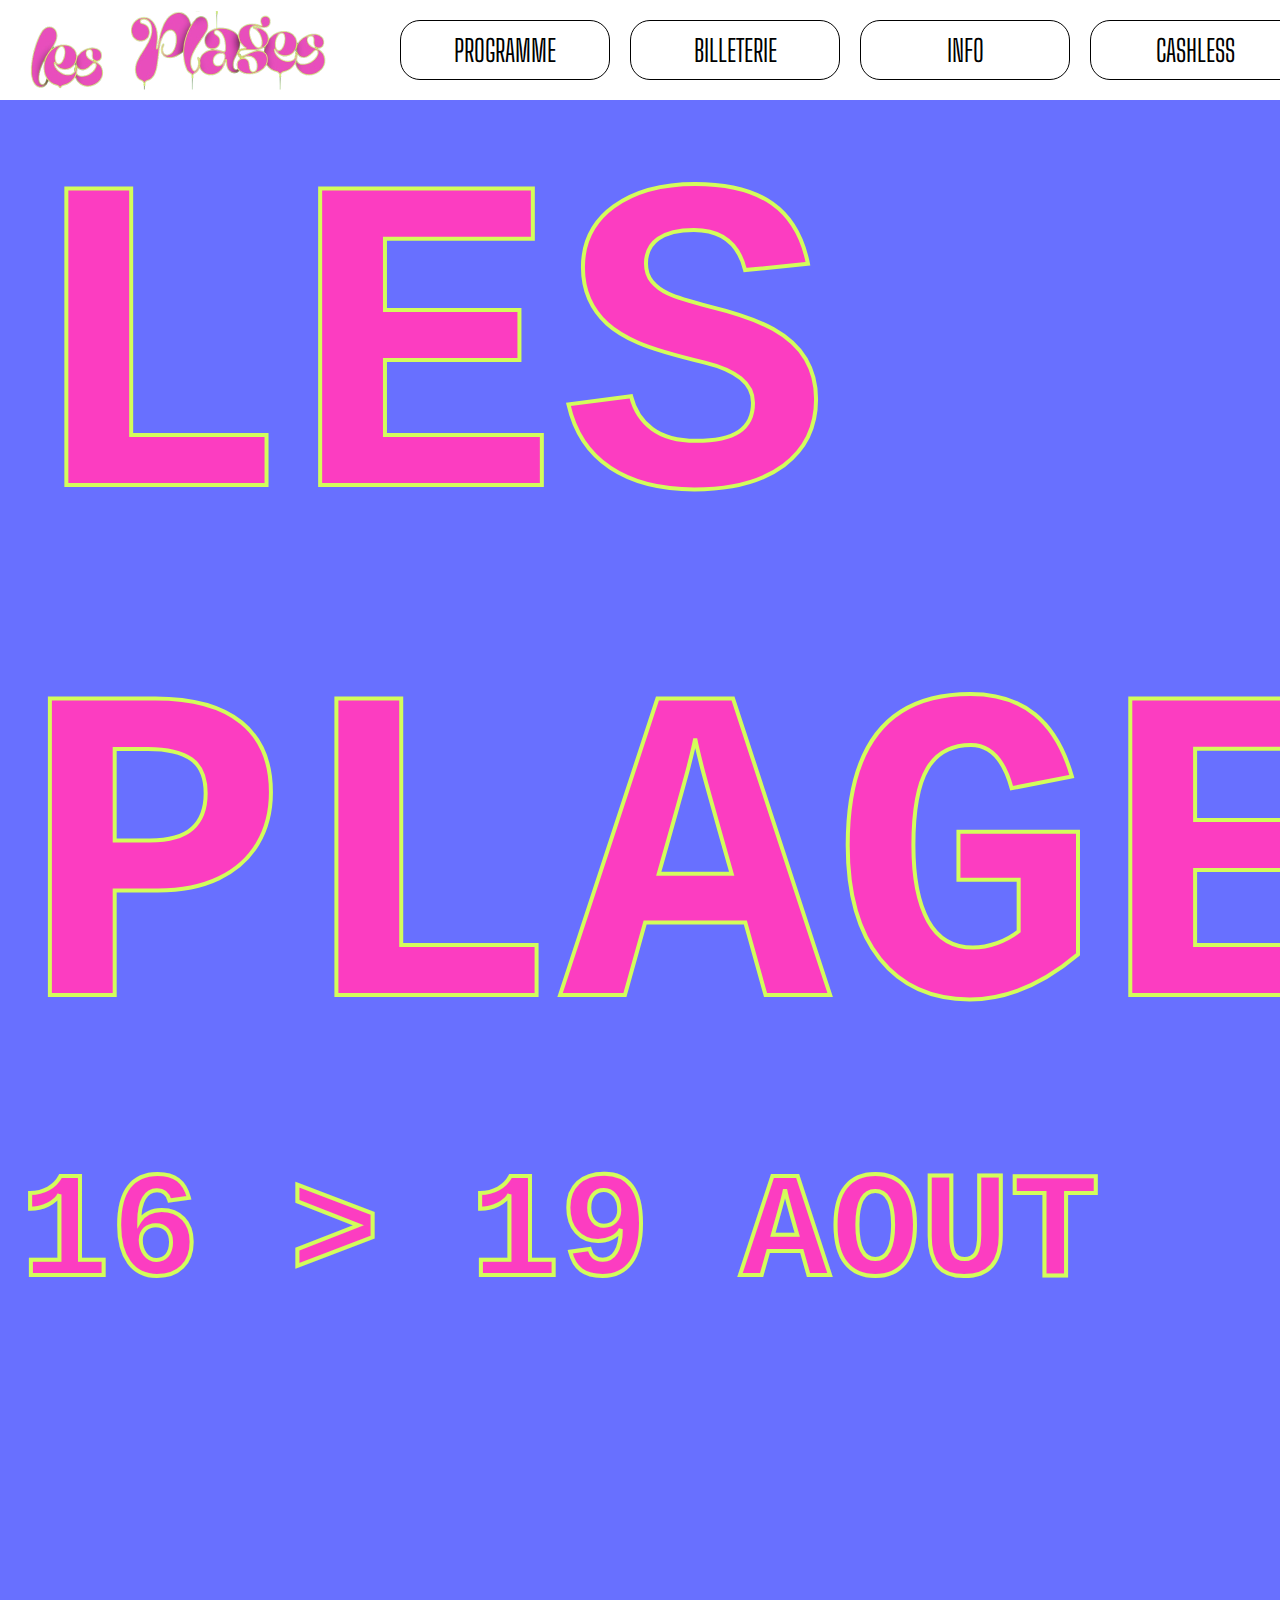
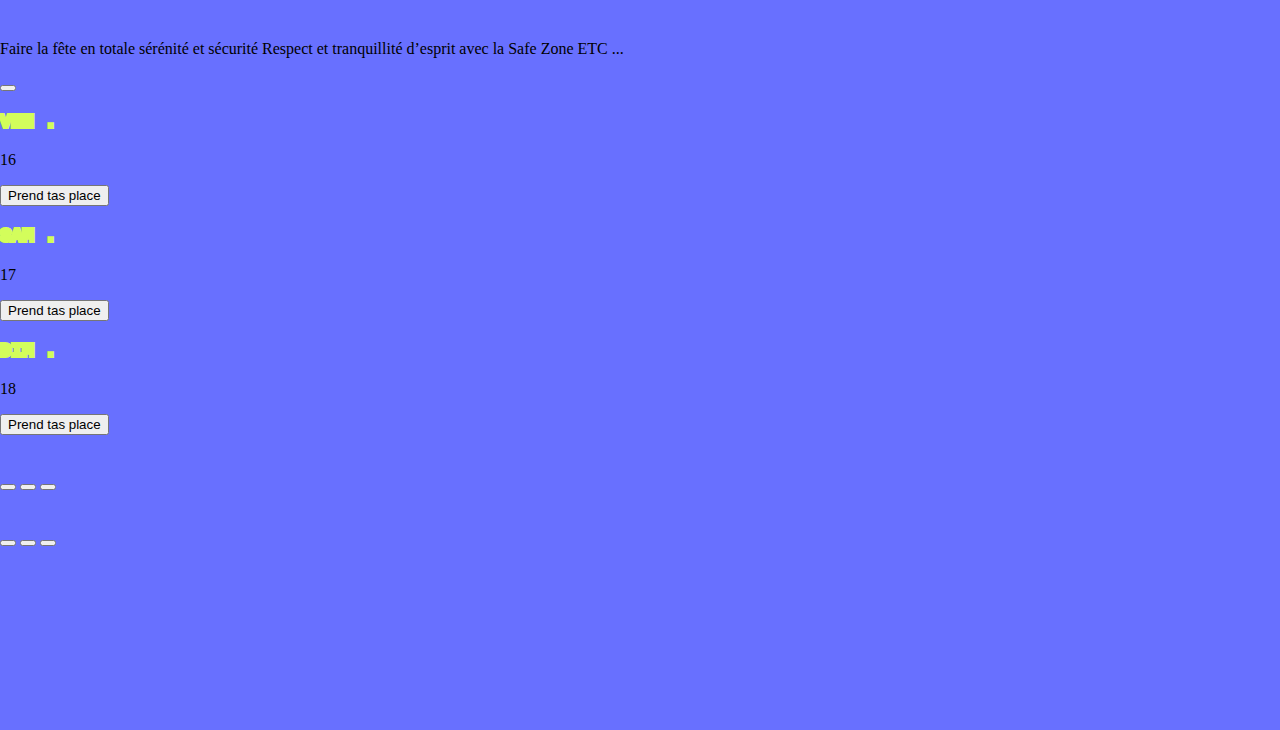
==== home.html @ 6b2e7904 "first commit" ====
<!DOCTYPE html>
<html lang="en">

<head>
    <meta charset="UTF-8">
    <meta name="viewport" content="width=device-width, initial-scale=1.0">
    <link rel="stylesheet" href="home.css">
    <link rel="preconnect" href="https://fonts.googleapis.com">
    <link rel="preconnect" href="https://fonts.gstatic.com" crossorigin>
    <link href="https://fonts.googleapis.com/css2?family=Big+Shoulders+Display:wght@100..900&display=swap"
        rel="stylesheet">
        <link rel="preconnect" href="https://fonts.googleapis.com">
    <title>Les plages</title>
</head>

<body>
    <header>
        <button class="logo"><img src="/img/titre.png" alt=""></button>
        <button class="header">PROGRAMME</button>
        <button class="header">BILLETERIE</button>
        <button class="header">INFO</button>
        <button class="header">CASHLESS</button>
    </header>

    <div class="titre">
        <h1>LES PLAGES</h1>
        <h5>16 > 19 AOUT</h5>
    </div>

    <div class="programmation">

    </div>

    <div class="gallerie">
        <img src="" alt="" class="imggallerie">
        <img src="" alt="" class="imggallerie">
        <img src="" alt="" class="imggallerie">
        <img src="" alt="" class="imggallerie">
        <img src="" alt="" class="imggallerie">
        <img src="" alt="" class="imggallerie">
    </div>

    <div class="carrousel">
        <div class="artiste">
            <p class="artistename">

            </p>
            <img src="" alt="" class="imgartiste">
        </div>
        <div class="artiste">
            <p class="artistename">

            </p>
            <img src="" alt="" class="imgartiste">
        </div>
        <div class="artiste">
            <p class="artistename">

            </p>
            <img src="" alt="" class="imgartiste">
        </div>
        <div class="artiste">
            <p class="artistename">

            </p>
            <img src="" alt="" class="imgartiste">
        </div>
        <div class="artiste">
            <p class="artistename">

            </p>
            <img src="" alt="" class="imgartiste">
        </div>
        <div class="artiste">
            <p class="artistename">

            </p>
            <img src="" alt="" class="imgartiste">
        </div>
        <div class="artiste">
            <p class="artistename">

            </p>
            <img src="" alt="" class="imgartiste">
        </div>
        <div class="artiste">
            <p class="artistename">

            </p>
            <img src="" alt="" class="imgartiste">
        </div>

    </div>

    <div class="info">
        <h2 class="titreinfo">
        </h2>
        <a href="" class="adresse"></a>
        <p class="info">Faire la fête en totale sérénité et sécurité
            Respect et tranquillité d’esprit avec la Safe Zone
            ETC ...

        </p>
        <button class="infopratique"></button>
    </div>

    <div class="billeterie">
        <div class="vendredi">
            <div>
                <h3 class="titre">VEN .</h3>
            </div>
            <p class="date">
                16
            </p>
            <button class="place">Prend tas place</button>
        </div>
        <div class="samedi">
            <div>
                <h3 class="titre">SAM .</h3>
            </div>
            <p class="date">
                17
            </p>
            <button class="place">Prend tas place</button>
        </div>
        <div class="dimanche">
            <div>
                <h3 class="titre">DIM .</h3>
            </div>
            <p class="date">
                18
            </p>
            <button class="place">Prend tas place</button>
        </div>
    </div>
    <div class="cashpackage">
        <div class="package">
            <img src="" alt="">
            <h2></h2>
            <p></p>
            <button class="cashless"></button>
            <button class="cashless"></button>
            <button class="cashless"></button>
        </div>
        <div class="cashless">
            <img src="" alt="">
            <h2></h2>
            <p></p>
            <button class="package"></button>
            <button class="package"></button>
            <button class="package"></button>
        </div>
    </div>

    <div class="video">
        <video src=""></video>
    </div>
    <footer>
        <div class="bandeau">

        </div>
        <div class="resaux">

        </div>

    </footer>
</body>

</html>
---- home.css ----
html,
body {
    margin: 0;
    border: 0;
}




body {
    background-color: #6870FF;
}

header {
    display: flex;
    flex-wrap: wrap;
    align-items: center;
    justify-content: flex-end;
    width: 100%;
    height: 60px;
    background-color: white;
    padding: 20px;
    gap: 20px;

}

.logo {
    position: absolute;
    top: 10px;
    left: -50px;
    background-color: transparent;
    border: none;

}

.logo img {
    display: block;
    width: 100%;
    height: auto;
}

.header {
    font-size: 30px;
    font-family: "Big Shoulders Display", sans-serif;
    background-color: transparent;
    border: solid 1px black;
    border-radius: 20px;
    width: 210px;
    height: 60px;

}

.titre {
    display: flex;
    align-items: flex-start;
    flex-direction: column;
    justify-content: flex-start;
    color: #FC3DC1;
    font-family: "IBM Plex Mono", monospace;
    -webkit-text-stroke: 4px #D3FD5B;
    h5 {
        font-size: 150px;
        margin: 10px 20px 10px 20px;


    }
    h1 {
        font-size: 450px;
        margin: 10px 20px 10px 20px;
    }

}
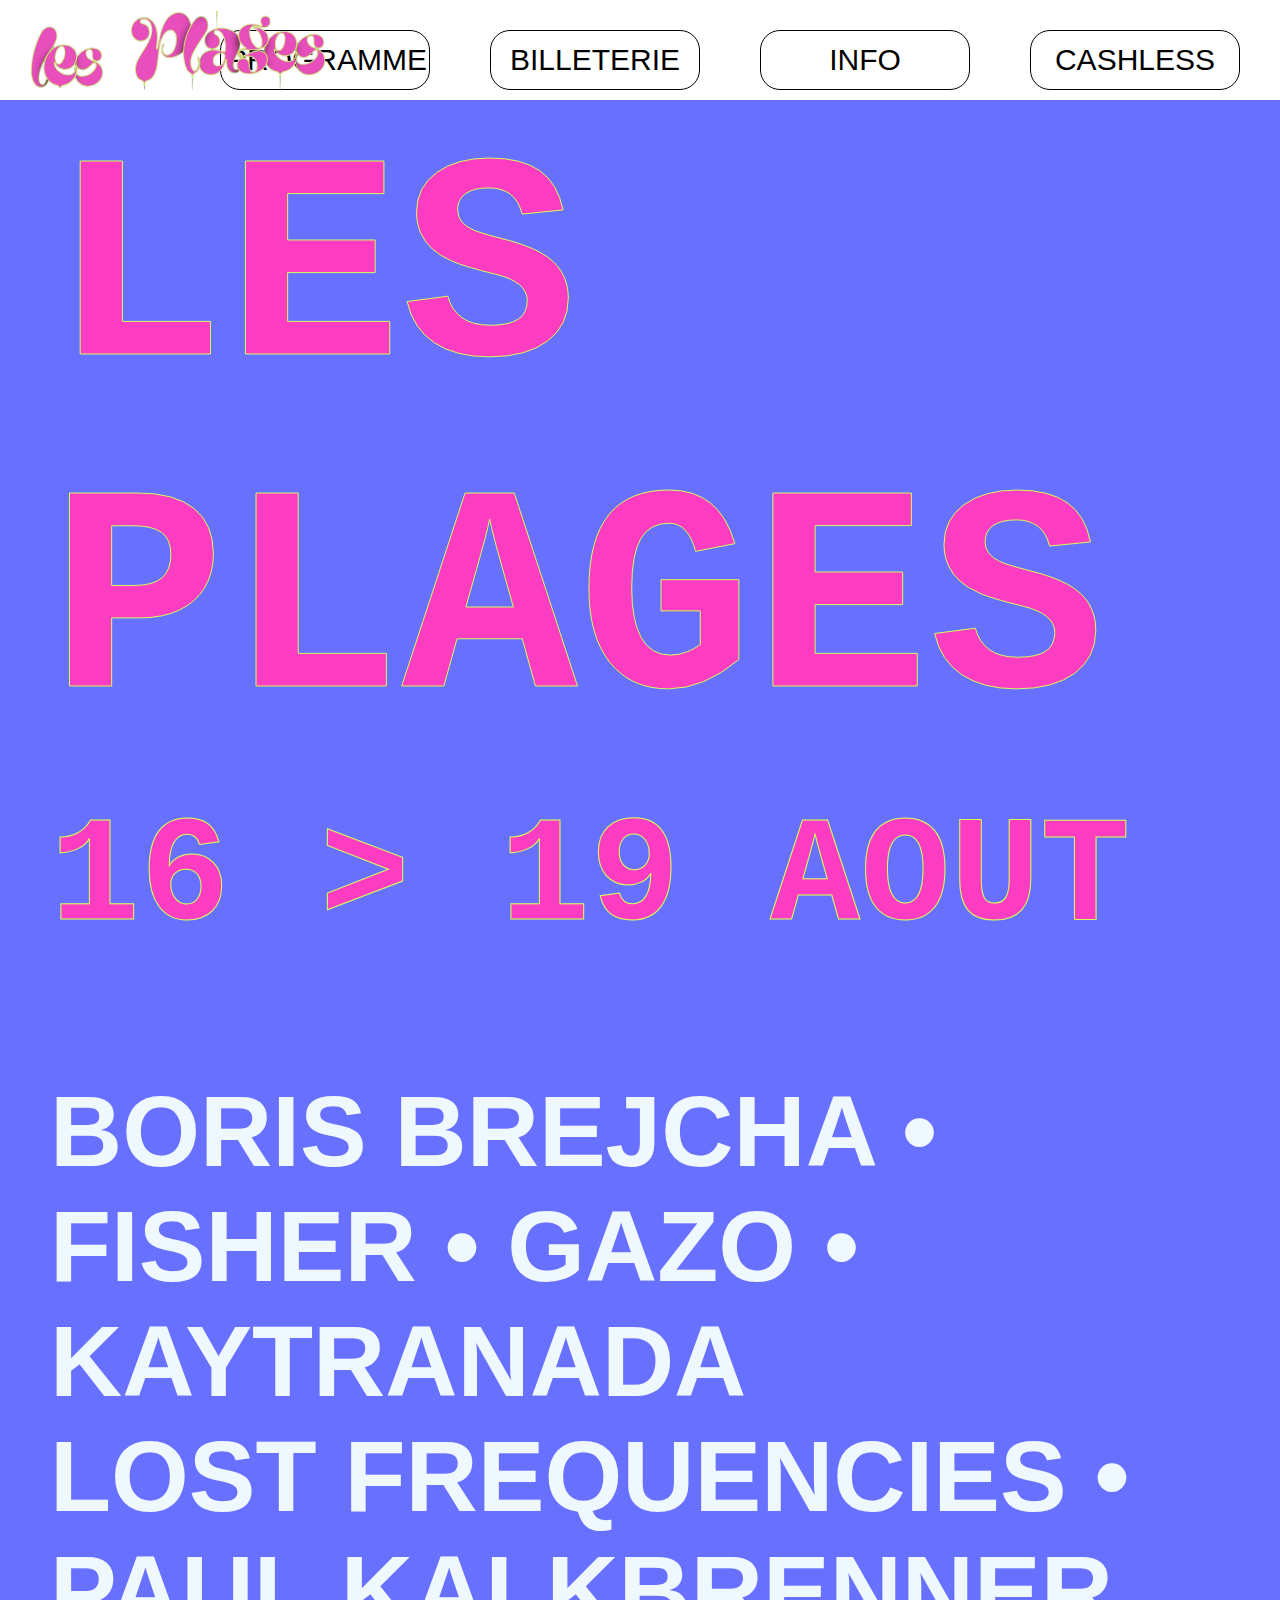
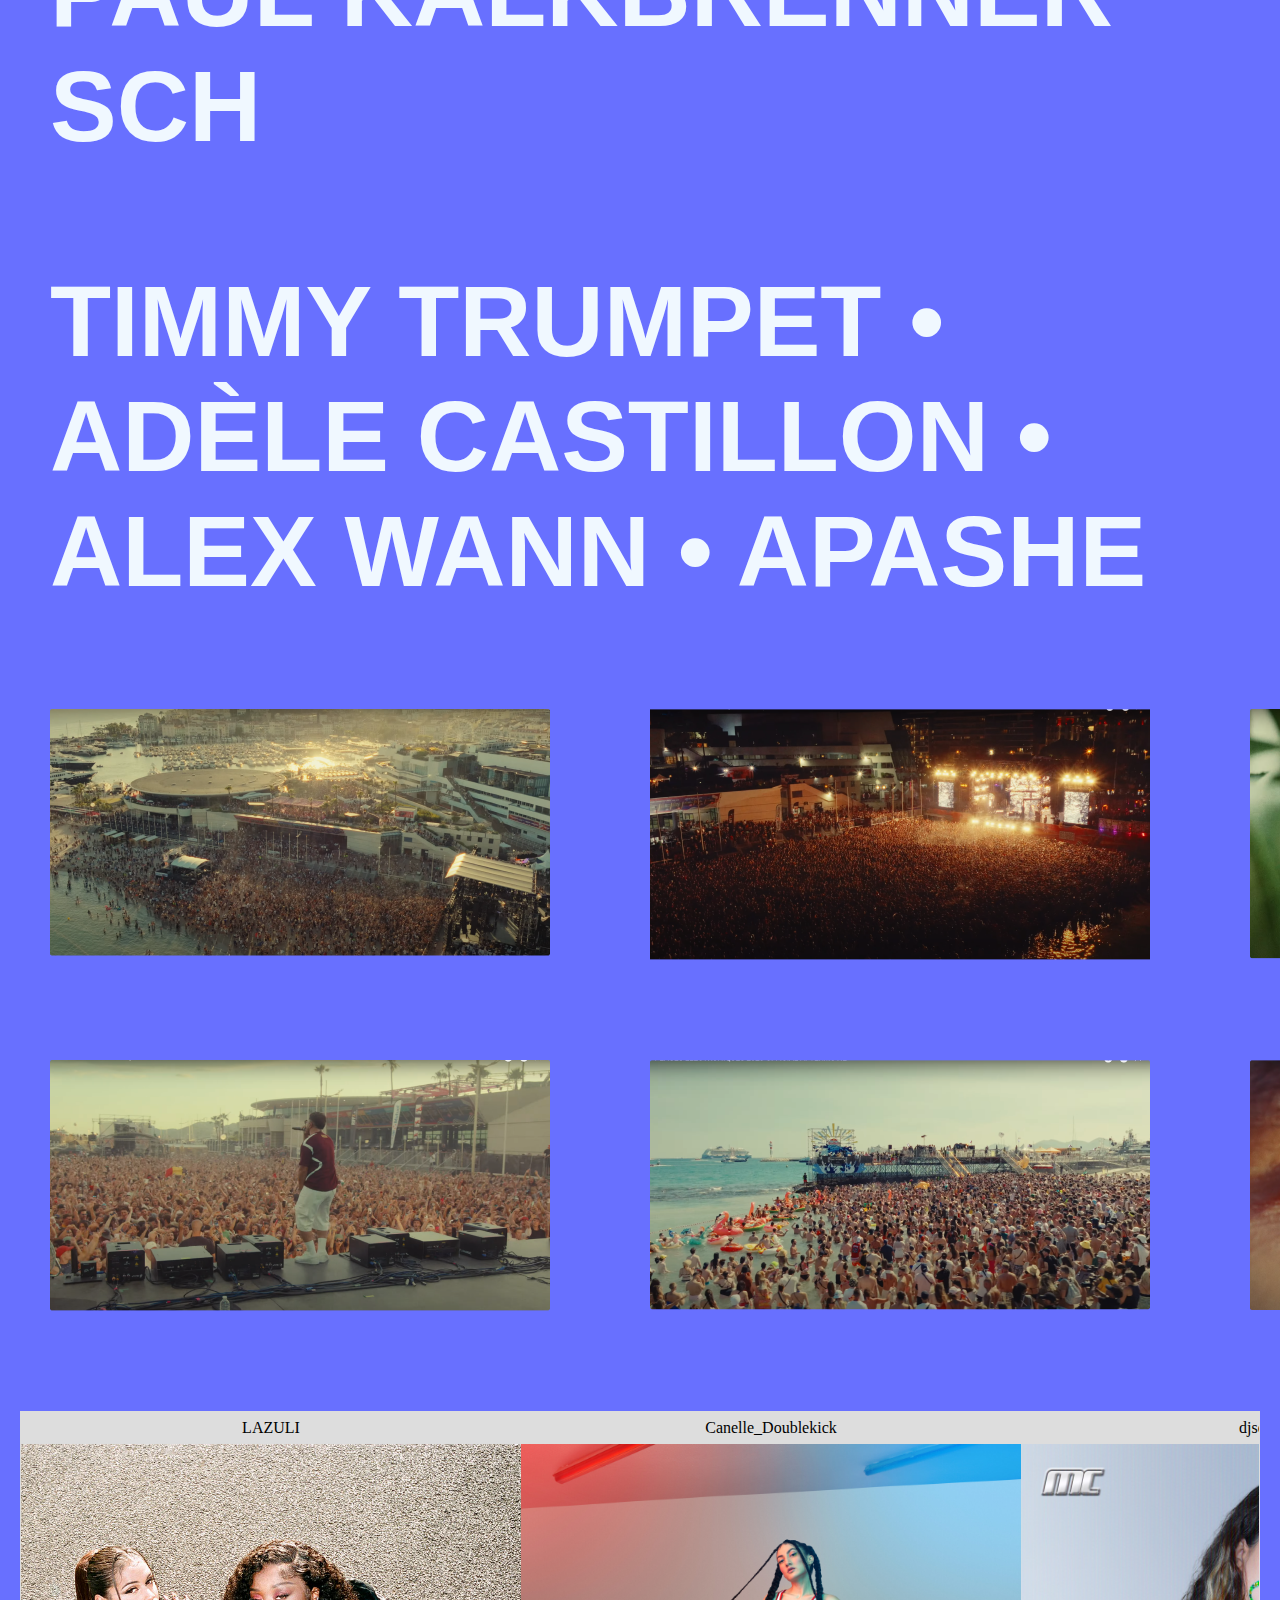
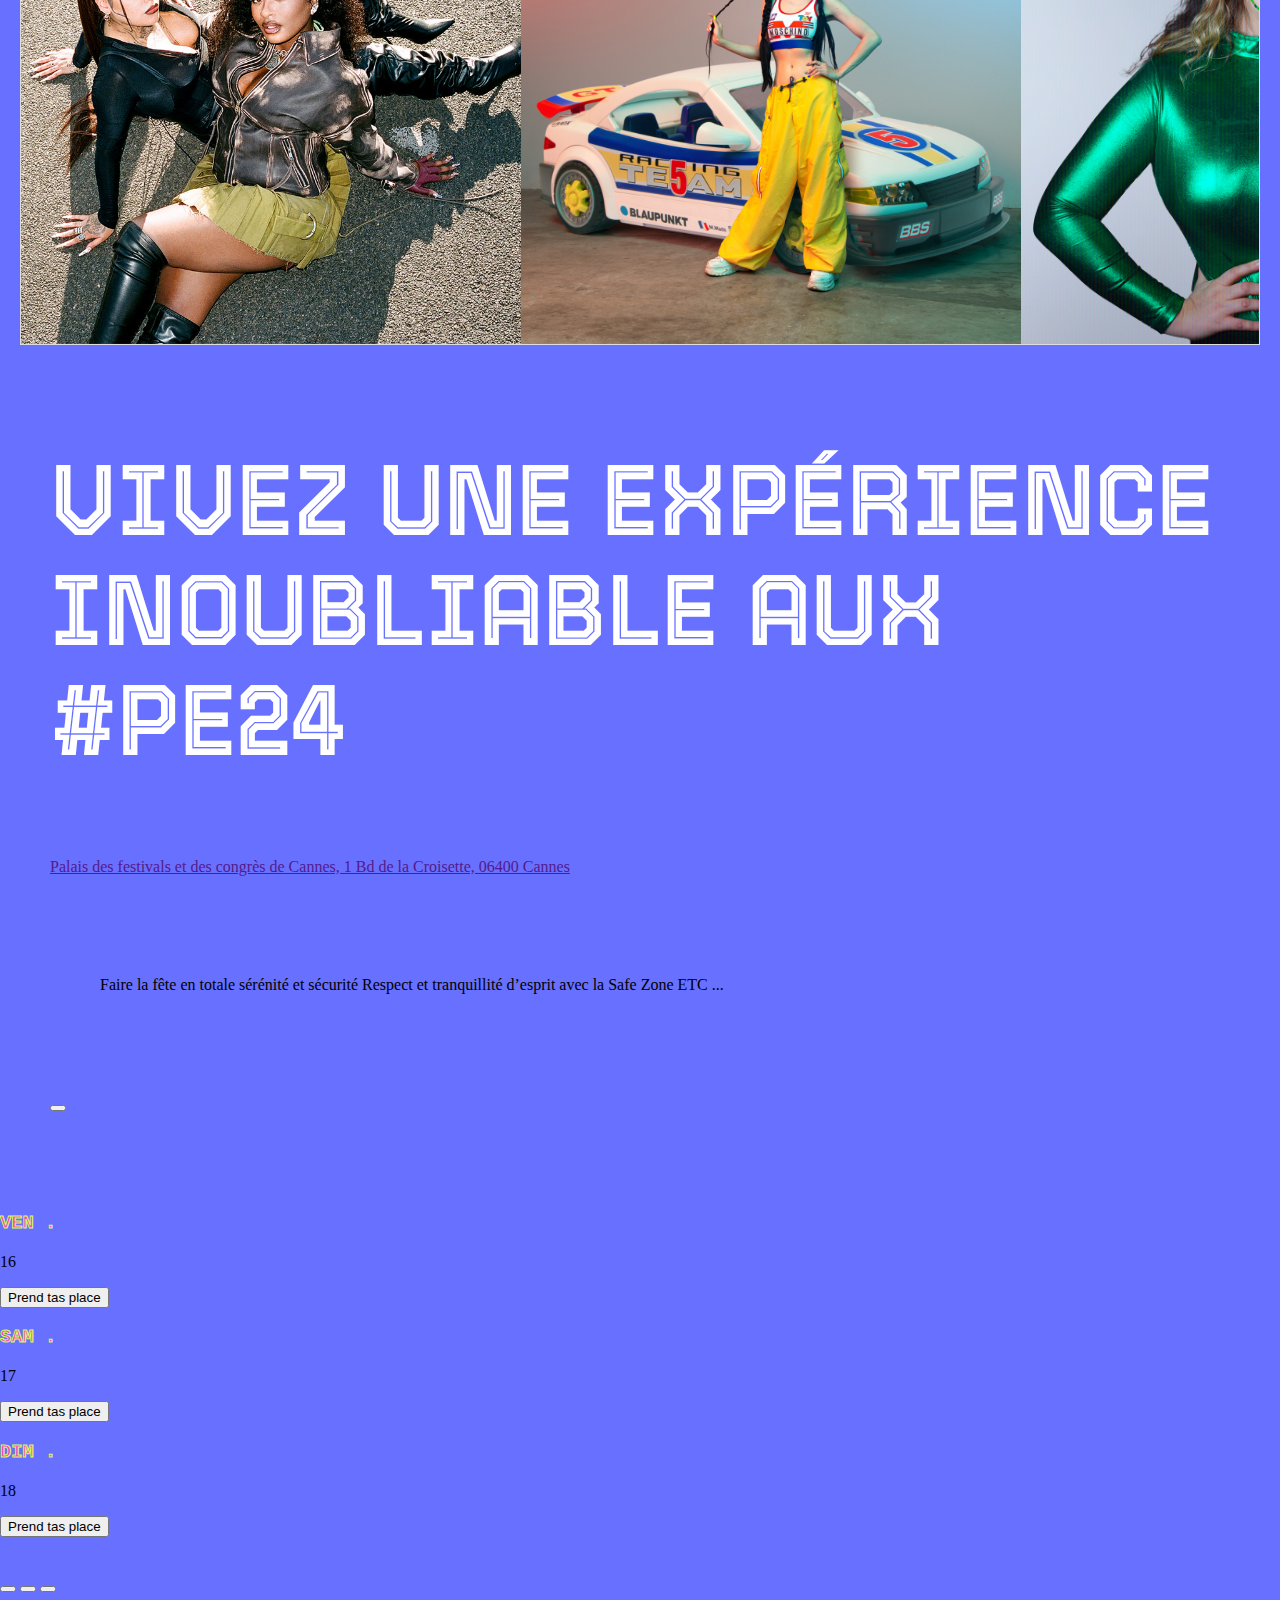
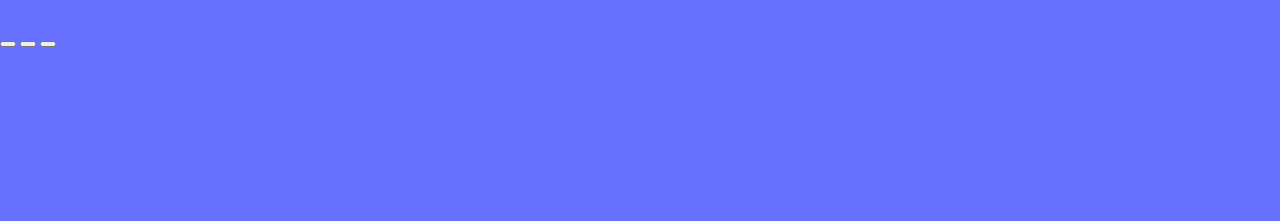
==== commit 029ea670: "enter in matrice" ====
--- a/home.html
+++ b/home.html
@@ -7,9 +7,14 @@
     <link rel="stylesheet" href="home.css">
     <link rel="preconnect" href="https://fonts.googleapis.com">
     <link rel="preconnect" href="https://fonts.gstatic.com" crossorigin>
-    <link href="https://fonts.googleapis.com/css2?family=Big+Shoulders+Display:wght@100..900&display=swap"
+    <link href="https://fonts.googleapis.com/css2?family=Big+Shoulders+Display:wght@100..900&display=swap">
+    <link rel="preconnect" href="https://fonts.googleapis.com">
+    <link rel="preconnect" href="https://fonts.gstatic.com" crossorigin>
+    <link href="https://fonts.googleapis.com/css2?family=Tourney:ital,wght@0,100..900;1,100..900&display=swap"
         rel="stylesheet">
-        <link rel="preconnect" href="https://fonts.googleapis.com">
+
+
+    <link rel="preconnect" href="https://fonts.googleapis.com">
     <title>Les plages</title>
 </head>
 
@@ -21,89 +26,110 @@
         <button class="header">INFO</button>
         <button class="header">CASHLESS</button>
     </header>
-
     <div class="titre">
         <h1>LES PLAGES</h1>
         <h5>16 > 19 AOUT</h5>
     </div>
+    <div class="programmation">
+        <p>BORIS BREJCHA • FISHER • GAZO • KAYTRANADA <br>
 
-    <div class="programmation">
+            LOST FREQUENCIES • PAUL KALKBRENNER
+            SCH </p>
+        <p id="bold">TIMMY TRUMPET •
 
+            ADÈLE CASTILLON • ALEX WANN • APASHE </p>
     </div>
+    <div class="grid">
+        <img src="/img/image 1.png" alt="" class="imggallerie">
+        <img src="/img/image 10.png"alt=""class="imggallerie">
+        <img src="/img/image 2.png" alt="" class="imggallerie">
+        <img src="/img/image 3.png" alt="" class="imggallerie">
+        <img src="/img/image 4.png" alt="" class="imggallerie">
+        <img src="/img/image 5.png" alt="" class="imggallerie">
+    </div>
+    <div class="wrapper" onmousedown="startScroll(event)" onmouseup="stopScroll()" onmouseleave="stopScroll()">
+        <div class="artiste">
+            <p class="artistename">LAZULI
+            </p>
+            <img src="/img/ANGIE-_-LAZULI-1.jpg" alt="" class="imgartiste">
+        </div>
 
-    <div class="gallerie">
-        <img src="" alt="" class="imggallerie">
-        <img src="" alt="" class="imggallerie">
-        <img src="" alt="" class="imggallerie">
-        <img src="" alt="" class="imggallerie">
-        <img src="" alt="" class="imggallerie">
-        <img src="" alt="" class="imggallerie">
-    </div>
-
-    <div class="carrousel">
         <div class="artiste">
-            <p class="artistename">
-
+            <p class="artistename">Canelle_Doublekick
             </p>
-            <img src="" alt="" class="imgartiste">
+            <img src="/img/Canelle_Doublekick_credit_-Jonathan-Icher-scaled (1).jpg" alt="" class="imgartiste">
         </div>
         <div class="artiste">
-            <p class="artistename">
-
+            <p class="artistename">djschnake
             </p>
-            <img src="" alt="" class="imgartiste">
+            <img src="/img/djschnake_magnetiic (1).jpg" alt="" class="imgartiste">
         </div>
         <div class="artiste">
-            <p class="artistename">
-
+            <p class="artistename">FIONA
             </p>
-            <img src="" alt="" class="imgartiste">
+            <img src="/img/FIONA-1.jpg" alt="" class="imgartiste">
         </div>
         <div class="artiste">
-            <p class="artistename">
-
+            <p class="artistename">LOLALITA
             </p>
-            <img src="" alt="" class="imgartiste">
+            <img src="/img/LOLALITA_Presspic_Square_ManonZwartjesJPG.jpg" alt="" class="imgartiste">
         </div>
         <div class="artiste">
-            <p class="artistename">
-
+            <p class="artistename">Garbage
             </p>
-            <img src="" alt="" class="imgartiste">
+            <img src="/img/Untitled-design-16.jpg" alt="" class="imgartiste">
         </div>
         <div class="artiste">
-            <p class="artistename">
-
+            <p class="artistename">ELECTRO
             </p>
-            <img src="" alt="" class="imgartiste">
+            <img src="/img/Untitled-design-17.jpg" alt="" class="imgartiste">
         </div>
         <div class="artiste">
-            <p class="artistename">
-
+            <p class="artistename">RAP
             </p>
-            <img src="" alt="" class="imgartiste">
+            <img src="/img/Untitled-design-19.jpg" alt="" class="imgartiste">
         </div>
         <div class="artiste">
-            <p class="artistename">
-
+            <p class="artistename">BON-ENTENDEUR-1
             </p>
-            <img src="" alt="" class="imgartiste">
+            <img src="/img/BON-ENTENDEUR-1 - Copie.jpg" alt="" class="imgartiste">
         </div>
-
+        <div class="artiste">
+            <p class="artistename">BORIS-BREJCHA
+            </p>
+            <img src="/img/BORIS-BREJCHA - Copie.jpg" alt="" class="imgartiste">
+        </div>
+        <div class="artiste">
+            <p class="artistename">feder
+            </p>
+            <img src="/img/feder.jpg" alt="" class="imgartiste">
+        </div>
+        <div class="artiste">
+            <p class="artistename">LOST-FREQUENCIES
+            </p>
+            <img src="/img/LOST-FREQUENCIES-1.jpg" alt="" class="imgartiste">
+        </div>
+        <div class="artiste">
+            <p class="artistename">PAUL-KALKBRENNER
+            </p>
+            <img src="/img/PAUL-KALKBRENNER.jpg" alt="" class="imgartiste">
+        </div>
+        <div class="artiste">
+            <p class="artistename">SCH
+            </p>
+            <img src="/img/SCH.jpg" alt="" class="imgartiste">
+        </div>
     </div>
-
     <div class="info">
-        <h2 class="titreinfo">
+        <h2 class="titreinfo">VIVEZ UNE EXPÉRIENCE INOUBLIABLE AUX #PE24
         </h2>
-        <a href="" class="adresse"></a>
+        <a href="" class="adresse">Palais des festivals et des congrès de Cannes, 1 Bd de la Croisette, 06400 Cannes</a>
         <p class="info">Faire la fête en totale sérénité et sécurité
             Respect et tranquillité d’esprit avec la Safe Zone
             ETC ...
-
         </p>
         <button class="infopratique"></button>
     </div>
-
     <div class="billeterie">
         <div class="vendredi">
             <div>
@@ -165,5 +191,6 @@
 
     </footer>
 </body>
+<script src="/home.js"></script>
 
 </html>--- a/home.css
+++ b/home.css
@@ -1,8 +1,10 @@
 html,
 body {
     margin: 0;
-    border: 0;
+    width: 100%;
 }
+
+
 
 
 
@@ -16,12 +18,10 @@
     flex-wrap: wrap;
     align-items: center;
     justify-content: flex-end;
-    width: 100%;
     height: 60px;
     background-color: white;
     padding: 20px;
     gap: 20px;
-
 }
 
 .logo {
@@ -47,6 +47,7 @@
     border-radius: 20px;
     width: 210px;
     height: 60px;
+    margin: 10px 20px 10px 20px;
 
 }
 
@@ -57,16 +58,90 @@
     justify-content: flex-start;
     color: #FC3DC1;
     font-family: "IBM Plex Mono", monospace;
-    -webkit-text-stroke: 4px #D3FD5B;
+    -webkit-text-stroke: 1px #D3FD5B;
+
     h5 {
         font-size: 150px;
-        margin: 10px 20px 10px 20px;
+        margin: 10px 50px 10px 50px;
+    }
+
+    h1 {
+        font-size: 293px;
+        margin: 10px 50px 10px 50px;
+    }
+
+}
+.imggallerie{
+    max-width: 700vw;
+}
+
+.programmation {
+    font-family: "Big Shoulders Display", sans-serif;
+    font-size: 100px;
+    color: aliceblue;
+    margin: 10px 50px 10px 50px;
+    font-weight: 900;
+}
+
+#bold {
+    font-weight: 600;
+}
+
+.grid {
+    display: grid;
+    grid-template-columns: repeat(3, 1fr);
+    margin: 100px 50px 100px 50px;
+    gap: 100px;
+}
 
 
-    }
-    h1 {
-        font-size: 450px;
-        margin: 10px 20px 10px 20px;
-    }
+/* -------------------------------------------------------------SCROLL-------------------------------------------------------------------- */
 
+.wrapper {
+    margin: 10px 20px 10px 20px;
+    max-height: 700px;
+    border: 1px solid #ddd;
+    display: flex;
+    overflow-x: auto;
+    max-width: 100%;
+    /* Utiliser la pleine largeur disponible */
+}
+
+.wrapper::-webkit-scrollbar {
+    display: none;
+}
+
+.artiste {
+    flex: 0 0 auto;
+    line-height: 0;
+    text-align: center;
+    background-color: #ddd;
+    border: #D3FD5B 1px;
+}
+
+.artiste img {
+
+    border: #D3FD5B 1px;
+}
+
+.artiste img {
+    max-height: 700px;
+    max-width: 500px;
+}
+
+.artistename {
+
+}
+
+/* -------------------------------------------------------------INFO-------------------------------------------------------------------- */
+.info {
+  
+    margin: 100px 50px 100px 50px;
+
+}
+
+.titreinfo {
+    font-family: "Tourney", sans-serif;
+    color: white;
+    font-size: 100px;
 }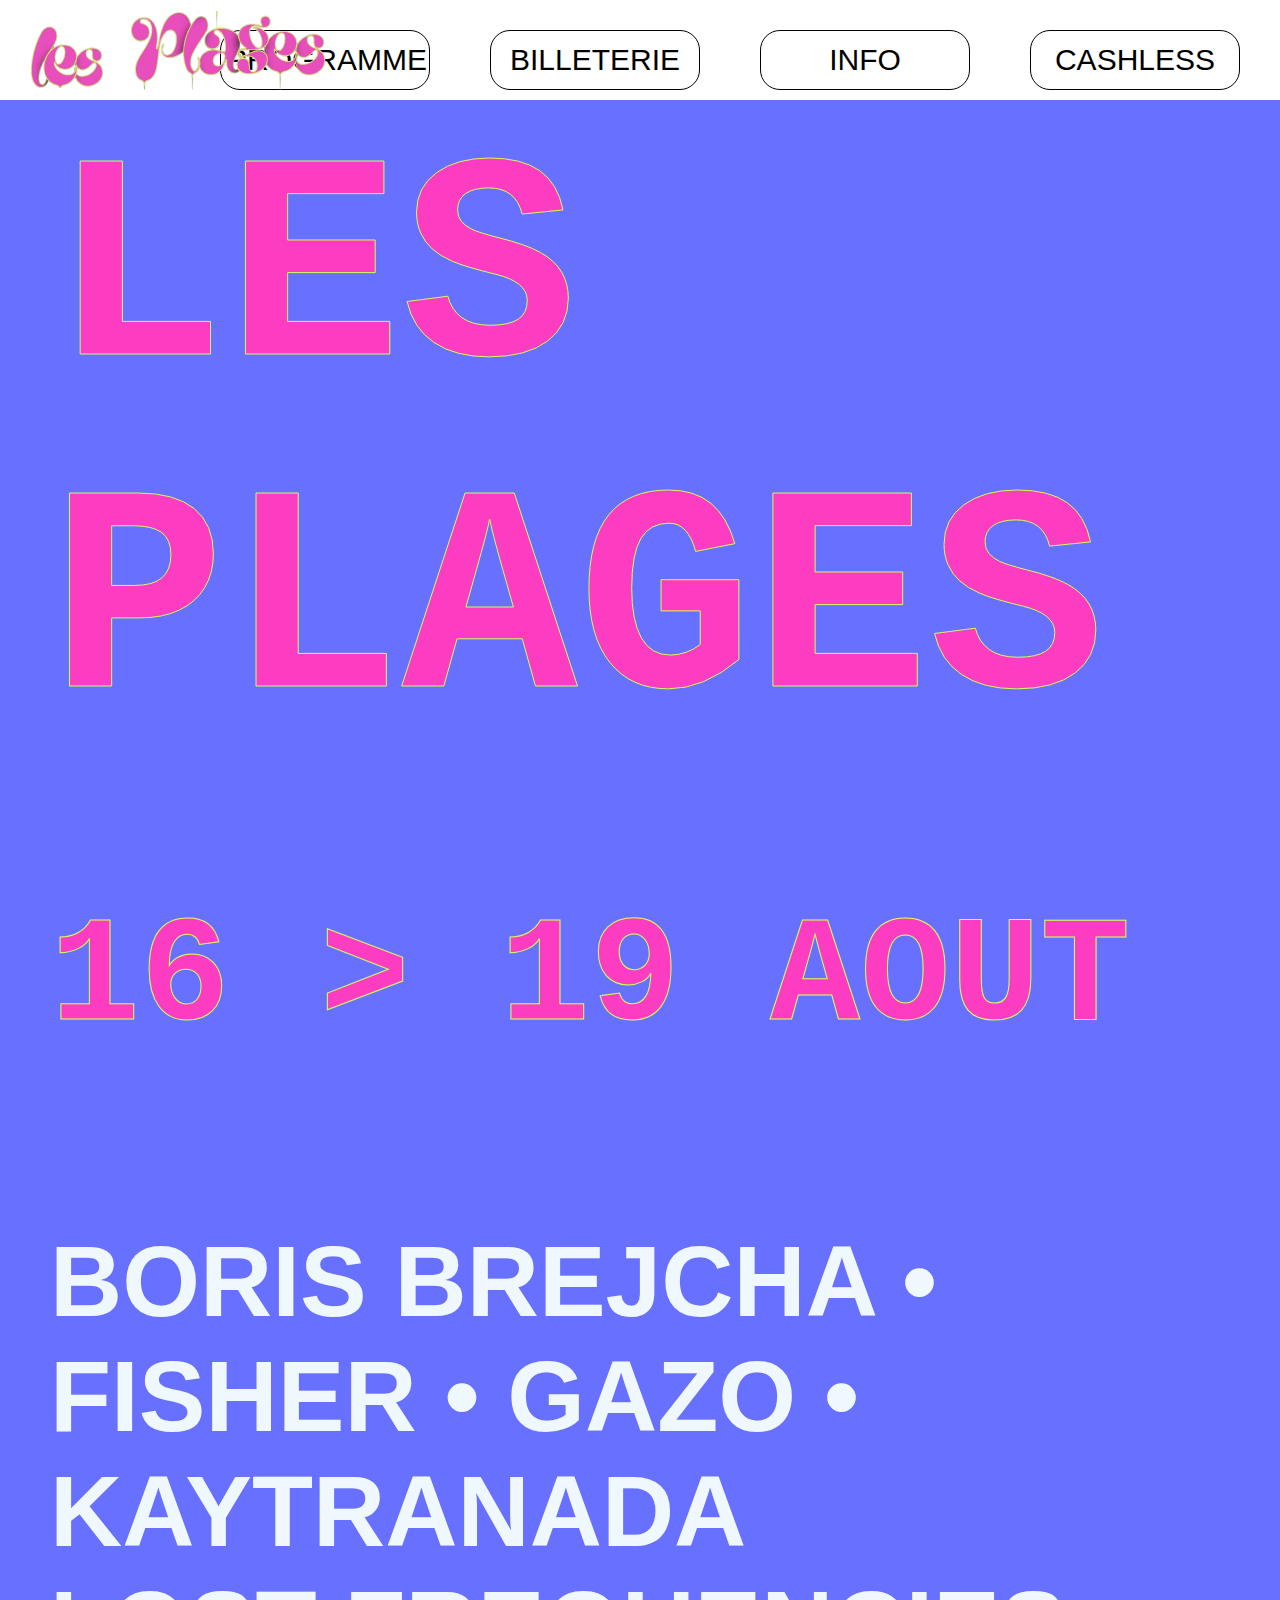
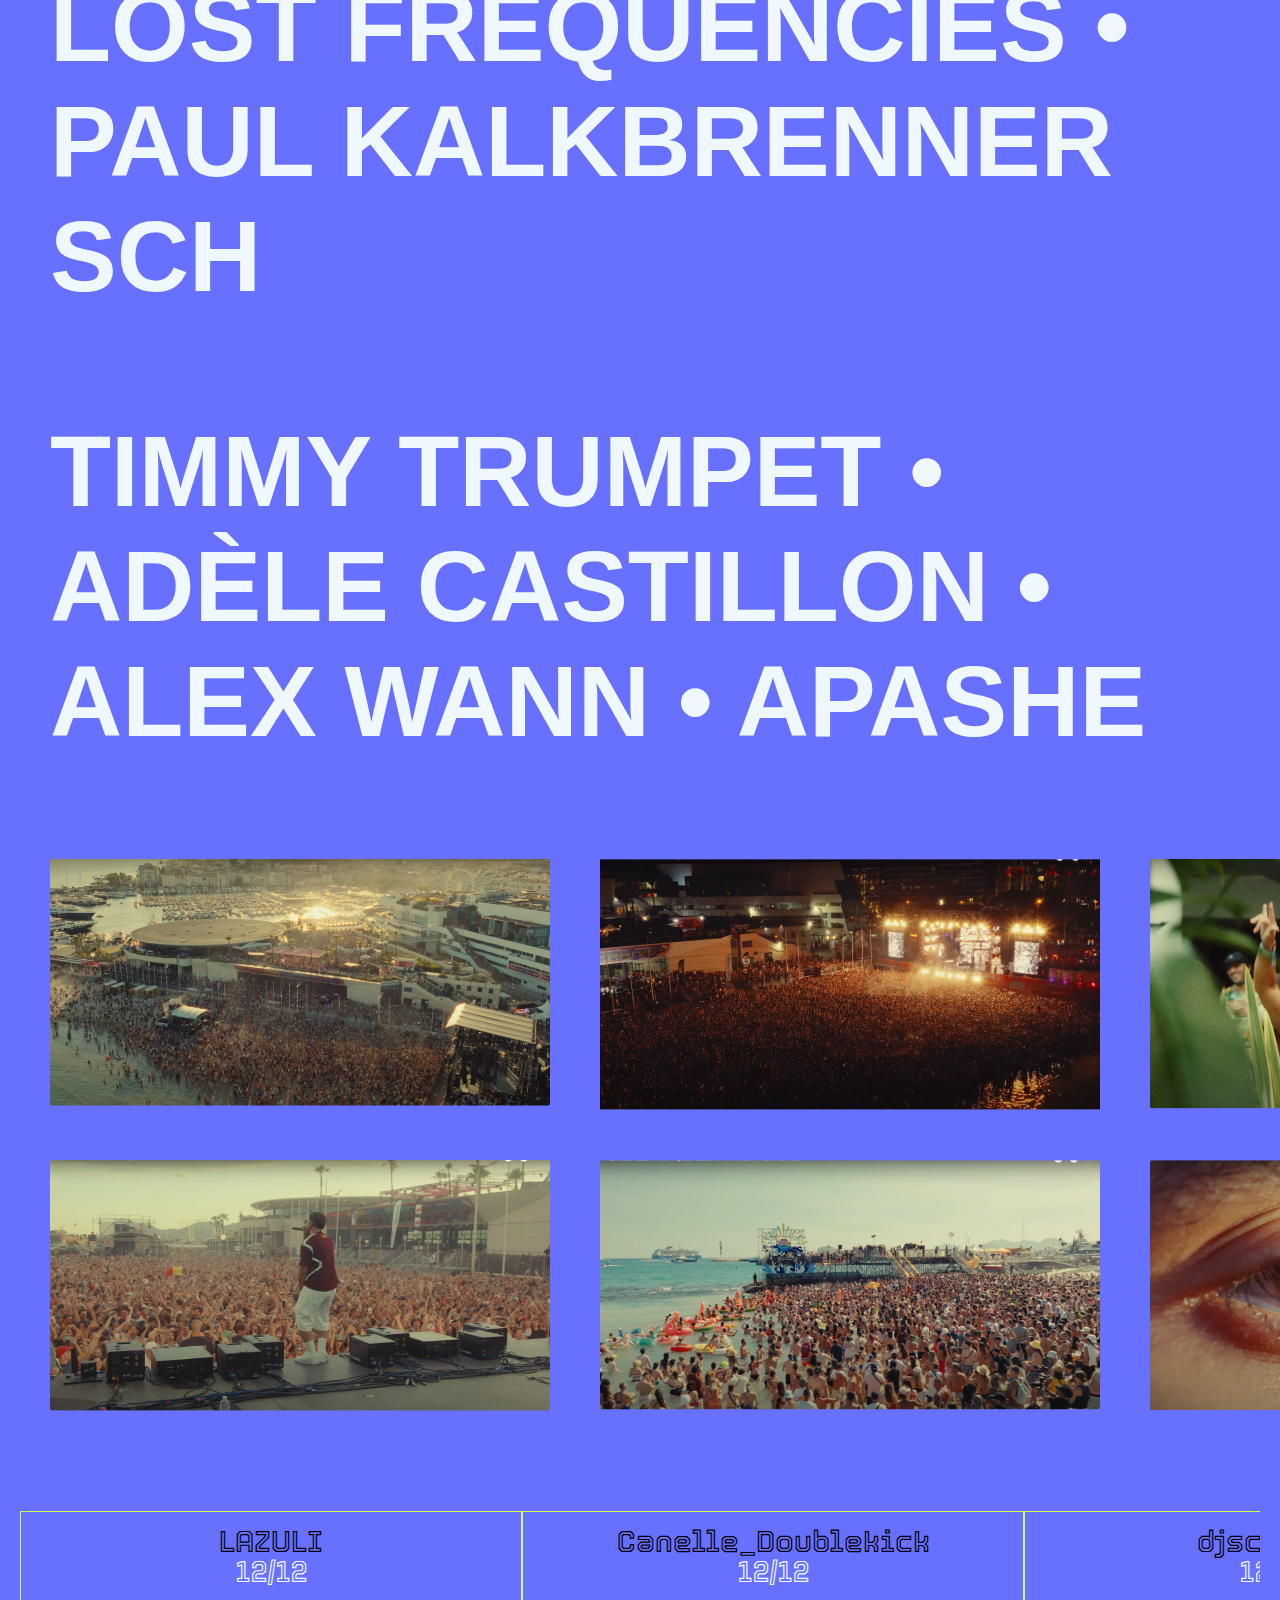
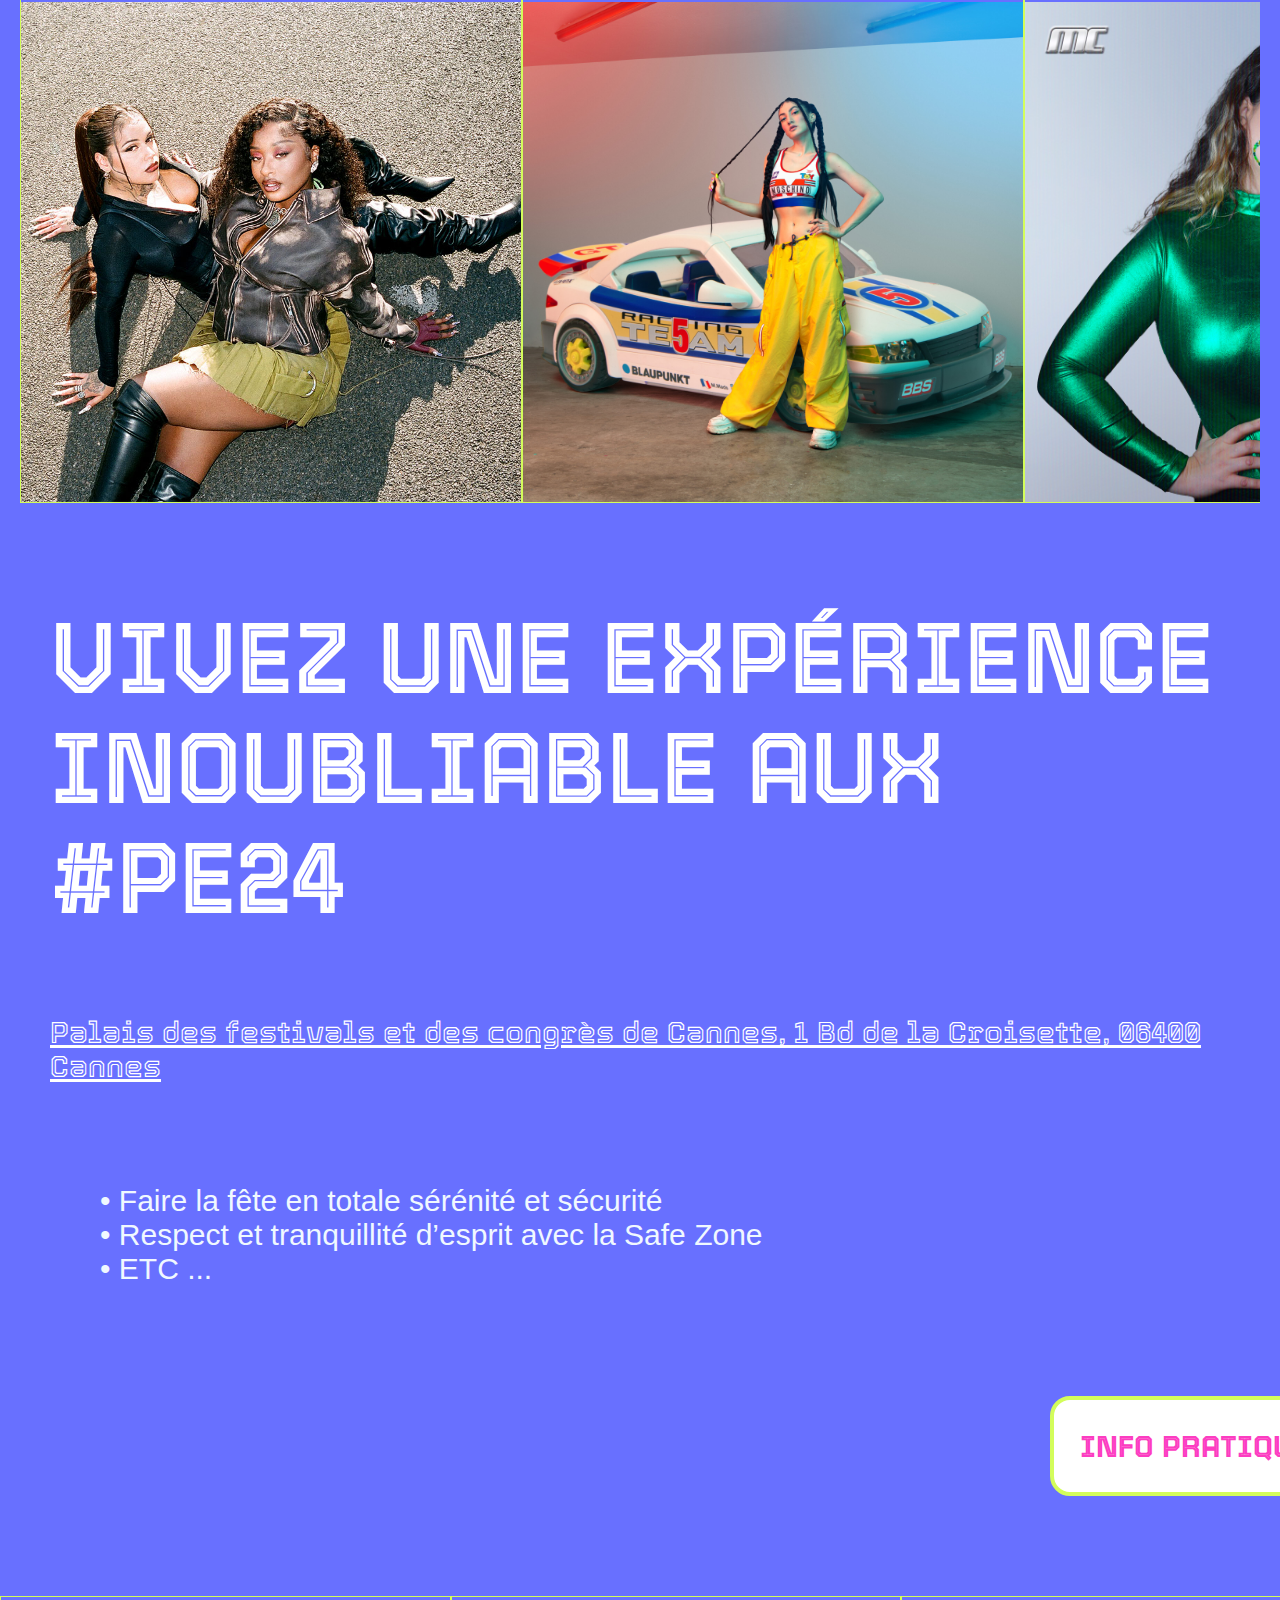
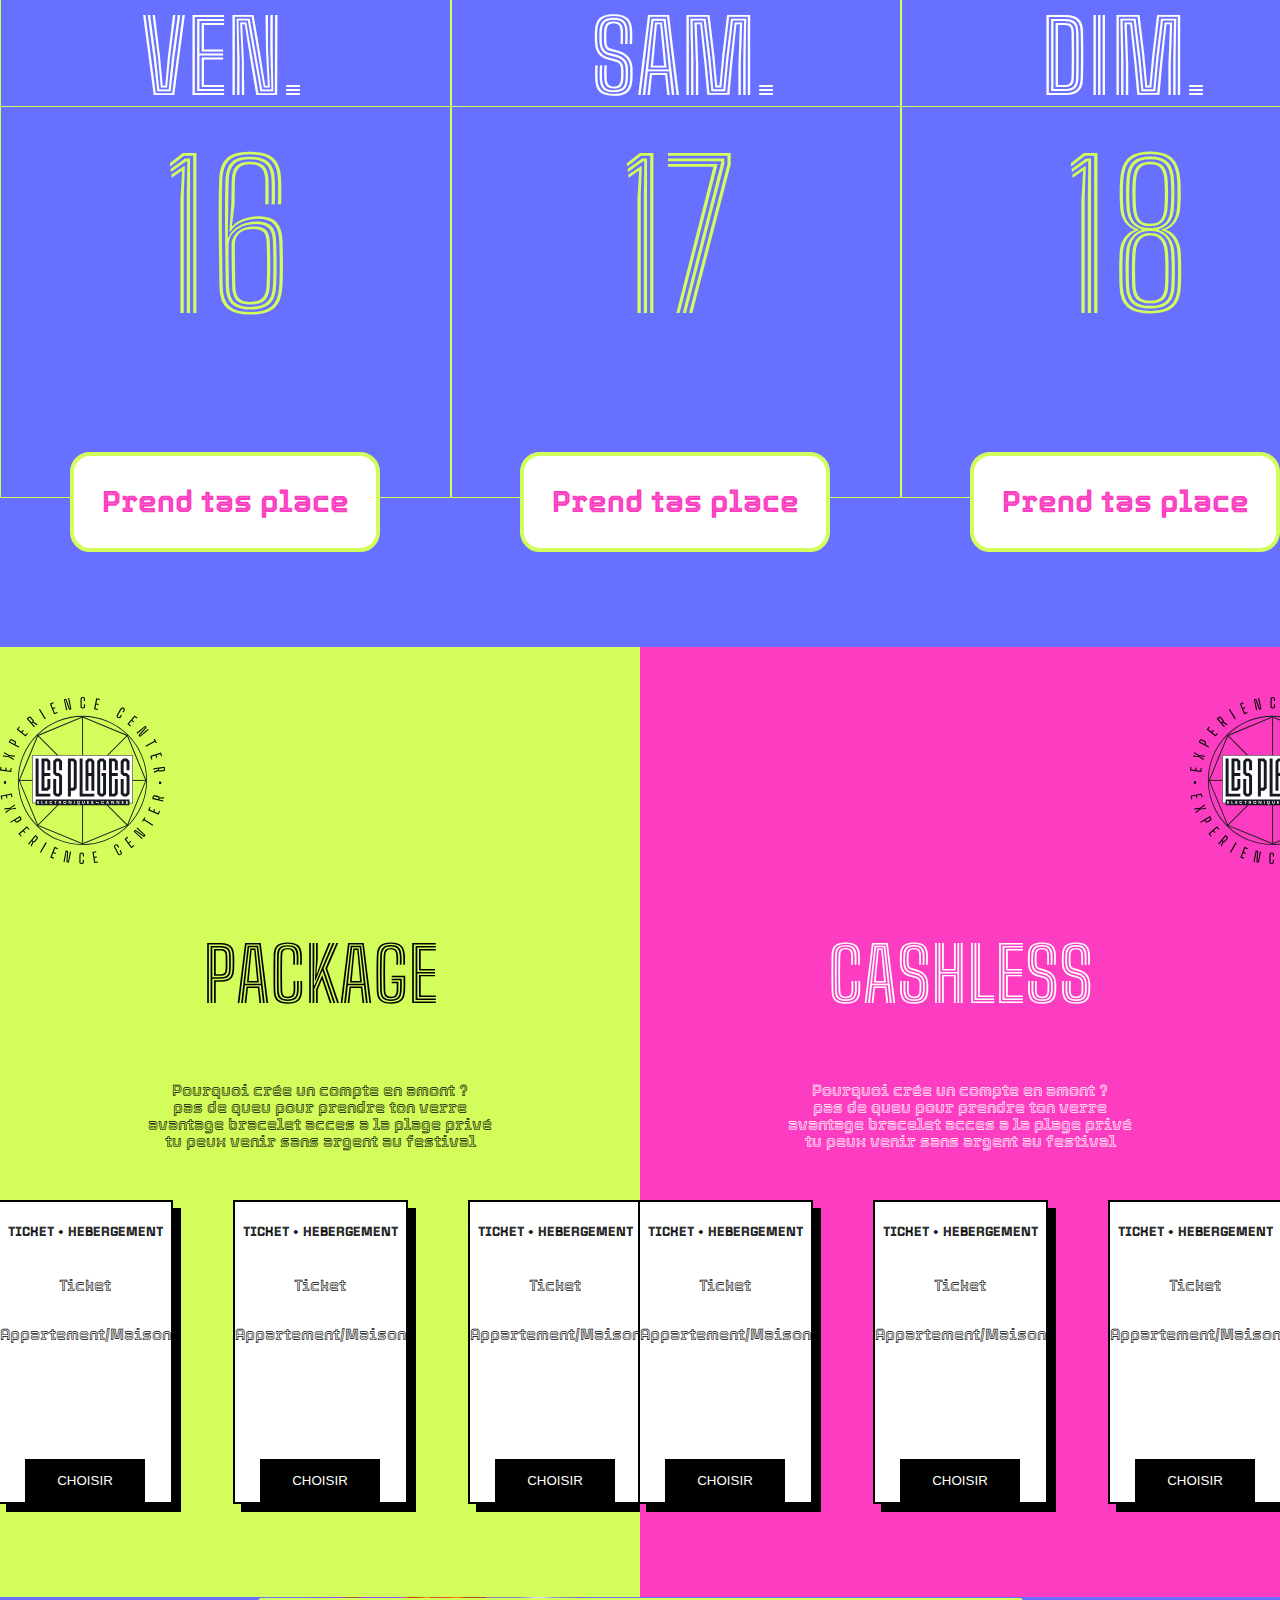
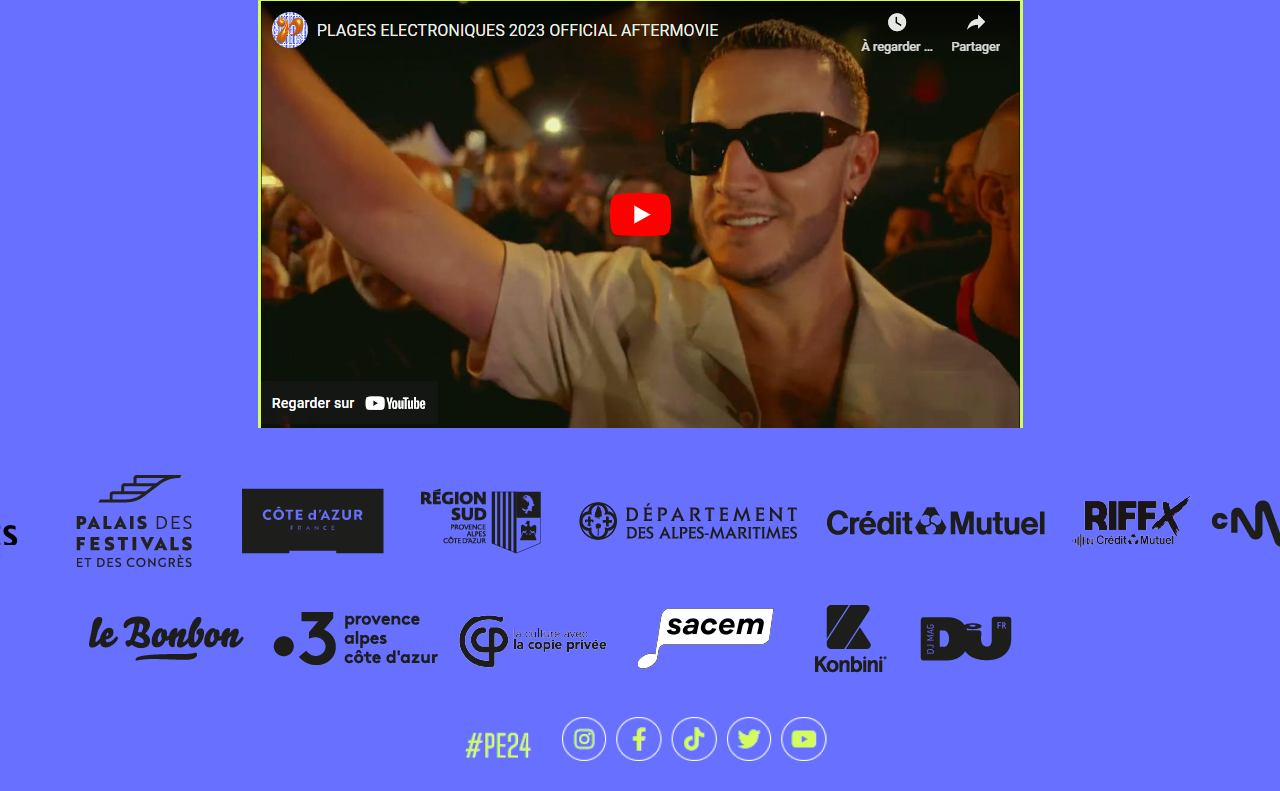
==== commit ada32ddb: "final push front fini" ====
--- a/home.html
+++ b/home.html
@@ -12,6 +12,11 @@
     <link rel="preconnect" href="https://fonts.gstatic.com" crossorigin>
     <link href="https://fonts.googleapis.com/css2?family=Tourney:ital,wght@0,100..900;1,100..900&display=swap"
         rel="stylesheet">
+    <link rel="preconnect" href="https://fonts.googleapis.com">
+    <link rel="preconnect" href="https://fonts.gstatic.com" crossorigin>
+    <link
+        href="https://fonts.googleapis.com/css2?family=Big+Shoulders+Inline+Text:wght@100..900&family=Tourney:ital,wght@0,100..900;1,100..900&display=swap"
+        rel="stylesheet">
 
 
     <link rel="preconnect" href="https://fonts.googleapis.com">
@@ -20,11 +25,11 @@
 
 <body>
     <header>
-        <button class="logo"><img src="/img/titre.png" alt=""></button>
-        <button class="header">PROGRAMME</button>
-        <button class="header">BILLETERIE</button>
-        <button class="header">INFO</button>
-        <button class="header">CASHLESS</button>
+        <button class="logo"><a href="#PROGRAMME"><img src="/img/titre.png" alt=""></button></a>
+        <button class="header"><a href="#PROGRAMME">PROGRAMME</button></a>
+        <button class="header"><a href="#BILLETERIE">BILLETERIE</button></a>
+        <button class="header"><a href="#INFO">INFO</button></a>
+        <button class="header"><a href="#CASHLESS">CASHLESS</button></a>
     </header>
     <div class="titre">
         <h1>LES PLAGES</h1>
@@ -41,151 +46,225 @@
     </div>
     <div class="grid">
         <img src="/img/image 1.png" alt="" class="imggallerie">
-        <img src="/img/image 10.png"alt=""class="imggallerie">
+        <img src="/img/image 10.png" alt="" class="imggallerie">
         <img src="/img/image 2.png" alt="" class="imggallerie">
         <img src="/img/image 3.png" alt="" class="imggallerie">
         <img src="/img/image 4.png" alt="" class="imggallerie">
         <img src="/img/image 5.png" alt="" class="imggallerie">
     </div>
-    <div class="wrapper" onmousedown="startScroll(event)" onmouseup="stopScroll()" onmouseleave="stopScroll()">
+    <div id="PROGRAMME" class="wrapper" onmousedown="startScroll(event)" onmouseup="stopScroll()" onmouseleave="stopScroll()">
         <div class="artiste">
             <p class="artistename">LAZULI
             </p>
+            <p class="artistedate">12/12
+            </p>
             <img src="/img/ANGIE-_-LAZULI-1.jpg" alt="" class="imgartiste">
         </div>
 
         <div class="artiste">
             <p class="artistename">Canelle_Doublekick
             </p>
+            <p class="artistedate">12/12
+            </p>
             <img src="/img/Canelle_Doublekick_credit_-Jonathan-Icher-scaled (1).jpg" alt="" class="imgartiste">
         </div>
         <div class="artiste">
             <p class="artistename">djschnake
             </p>
+            <p class="artistedate">12/12
+            </p>
             <img src="/img/djschnake_magnetiic (1).jpg" alt="" class="imgartiste">
         </div>
         <div class="artiste">
             <p class="artistename">FIONA
             </p>
+            <p class="artistedate">12/12
+            </p>
             <img src="/img/FIONA-1.jpg" alt="" class="imgartiste">
         </div>
         <div class="artiste">
             <p class="artistename">LOLALITA
             </p>
+            <p class="artistedate">12/12
+            </p>
             <img src="/img/LOLALITA_Presspic_Square_ManonZwartjesJPG.jpg" alt="" class="imgartiste">
         </div>
         <div class="artiste">
             <p class="artistename">Garbage
             </p>
+            <p class="artistedate">12/12
+            </p>
             <img src="/img/Untitled-design-16.jpg" alt="" class="imgartiste">
         </div>
         <div class="artiste">
             <p class="artistename">ELECTRO
             </p>
+            <p class="artistedate">12/12
+            </p>
             <img src="/img/Untitled-design-17.jpg" alt="" class="imgartiste">
         </div>
         <div class="artiste">
             <p class="artistename">RAP
             </p>
+            <p class="artistedate">12/12
+            </p>
             <img src="/img/Untitled-design-19.jpg" alt="" class="imgartiste">
         </div>
         <div class="artiste">
             <p class="artistename">BON-ENTENDEUR-1
             </p>
+            <p class="artistedate">12/12
+            </p>
             <img src="/img/BON-ENTENDEUR-1 - Copie.jpg" alt="" class="imgartiste">
         </div>
         <div class="artiste">
             <p class="artistename">BORIS-BREJCHA
             </p>
+            <p class="artistedate">12/12
+            </p>
             <img src="/img/BORIS-BREJCHA - Copie.jpg" alt="" class="imgartiste">
         </div>
         <div class="artiste">
             <p class="artistename">feder
             </p>
+            <p class="artistedate">12/12
+            </p>
             <img src="/img/feder.jpg" alt="" class="imgartiste">
         </div>
         <div class="artiste">
             <p class="artistename">LOST-FREQUENCIES
             </p>
+            <p class="artistedate">12/12
+            </p>
             <img src="/img/LOST-FREQUENCIES-1.jpg" alt="" class="imgartiste">
         </div>
         <div class="artiste">
             <p class="artistename">PAUL-KALKBRENNER
             </p>
+            <p class="artistedate">12/12
+            </p>
             <img src="/img/PAUL-KALKBRENNER.jpg" alt="" class="imgartiste">
         </div>
         <div class="artiste">
             <p class="artistename">SCH
             </p>
+            <p class="artistedate">12/12
+            </p>
             <img src="/img/SCH.jpg" alt="" class="imgartiste">
         </div>
     </div>
-    <div class="info">
+    <div id="INFO" class="info">
         <h2 class="titreinfo">VIVEZ UNE EXPÉRIENCE INOUBLIABLE AUX #PE24
         </h2>
         <a href="" class="adresse">Palais des festivals et des congrès de Cannes, 1 Bd de la Croisette, 06400 Cannes</a>
-        <p class="info">Faire la fête en totale sérénité et sécurité
-            Respect et tranquillité d’esprit avec la Safe Zone
-            ETC ...
+        <p class="info"> • Faire la fête en totale sérénité et sécurité <br>
+            • Respect et tranquillité d’esprit avec la Safe Zone <br>
+            • ETC ...
         </p>
-        <button class="infopratique"></button>
-    </div>
-    <div class="billeterie">
+        <button class="infopratique">INFO PRATIQUES</button>
+    </div>
+    <div id="BILLETERIE" class="billeterie">
         <div class="vendredi">
-            <div>
-                <h3 class="titre">VEN .</h3>
-            </div>
-            <p class="date">
-                16
-            </p>
+            <div class="journetype">
+                <h3 class="journe">VEN.</h3>
+                <p class="date">
+                    16
+                </p>
+            </div>
             <button class="place">Prend tas place</button>
         </div>
         <div class="samedi">
-            <div>
-                <h3 class="titre">SAM .</h3>
-            </div>
-            <p class="date">
-                17
-            </p>
+            <div class="journetype">
+                <h3 class="journe">SAM.</h3>
+                <p class="date">
+                    17
+                </p>
+            </div>
             <button class="place">Prend tas place</button>
         </div>
         <div class="dimanche">
-            <div>
-                <h3 class="titre">DIM .</h3>
-            </div>
-            <p class="date">
-                18
-            </p>
+            <div class="journetype">
+                <h3 class="journe">DIM.</h3>
+                <p class="date">
+                    18
+                </p>
+            </div>
             <button class="place">Prend tas place</button>
         </div>
     </div>
-    <div class="cashpackage">
+    <div id="CASHLESS" class="cashpackage">
         <div class="package">
-            <img src="" alt="">
-            <h2></h2>
-            <p></p>
-            <button class="cashless"></button>
-            <button class="cashless"></button>
-            <button class="cashless"></button>
+            <img src="/img/image 13.png" alt="">
+            <h2>PACKAGE</h2>
+            <p>Pourquoi crée un compte en amont ? <br>
+                pas de queu pour prendre ton verre <br>
+                avantage bracelet acces a la plage privé <br>
+                tu peux venir sans argent au festival <br></p>
+            <div class="choixplace">
+                <div class="placepackage">
+                    <h5>TICKET + HEBERGEMENT</h5>
+                    <p>Ticket</p>
+                    <p>Appartement/Maison</p>
+                    <button>CHOISIR </button>
+
+                </div>
+                <div class="placepackage">
+                    <h5>TICKET + HEBERGEMENT</h5>
+                    <p>Ticket</p>
+                    <p>Appartement/Maison</p>
+                    <button>CHOISIR </button>
+
+                </div>
+                <div class="placepackage">
+                    <h5>TICKET + HEBERGEMENT</h5>
+                    <p>Ticket</p>
+                    <p>Appartement/Maison</p>
+                    <button>CHOISIR </button>
+
+                </div>
+            </div>
         </div>
         <div class="cashless">
-            <img src="" alt="">
-            <h2></h2>
-            <p></p>
-            <button class="package"></button>
-            <button class="package"></button>
-            <button class="package"></button>
-        </div>
-    </div>
-
-    <div class="video">
-        <video src=""></video>
-    </div>
+            <img src="/img/image 13.png" alt="">
+            <h2>CASHLESS</h2>
+            <p>Pourquoi crée un compte en amont ? <br>
+                pas de queu pour prendre ton verre <br>
+                avantage bracelet acces a la plage privé <br>
+                tu peux venir sans argent au festival <br></p>
+            <div class="choixplace">
+                <div class="placepackage">
+                    <h5>TICKET + HEBERGEMENT</h5>
+                    <p id="cashtext">Ticket</p>
+                    <p id="cashtext">Appartement/Maison</p>
+                    <button>CHOISIR </button>
+
+                </div>
+                <div class="placepackage">
+                    <h5>TICKET + HEBERGEMENT</h5>
+                    <p id="cashtext">Ticket</p>
+                    <p id="cashtext">Appartement/Maison</p>
+                    <button>CHOISIR </button>
+                </div>
+                <div class="placepackage">
+                    <h5>TICKET + HEBERGEMENT</h5>
+                    <p id="cashtext">Ticket</p>
+                    <p id="cashtext">Appartement/Maison</p>
+                    <button>CHOISIR </button>
+
+                </div>
+            </div>
+        </div>
+    </div>
+
+   
+    
     <footer>
+        <img src="img/image 17.png" alt="">
         <div class="bandeau">
-
+            <img src="img/bandeau-partenaires-2024-03 2.png" alt="">
         </div>
         <div class="resaux">
+            <img src="img/image 16.png" alt="">
 
         </div>
 
--- a/home.css
+++ b/home.css
@@ -2,12 +2,10 @@
 body {
     margin: 0;
     width: 100%;
-}
-
-
-
-
-
+    scroll-behavior: smooth;
+}
+
+html {}
 
 body {
     background-color: #6870FF;
@@ -48,7 +46,20 @@
     width: 210px;
     height: 60px;
     margin: 10px 20px 10px 20px;
-
+}
+
+.header:hover a {
+    text-decoration: none;
+    color: white;
+}
+.header:hover  {
+    text-decoration: none;
+    background-color: black;
+}
+
+.header a {
+    text-decoration: none;
+    color: black;
 }
 
 .titre {
@@ -62,16 +73,16 @@
 
     h5 {
         font-size: 150px;
-        margin: 10px 50px 10px 50px;
+        margin: 20px 50px 60px 50px;
     }
 
     h1 {
         font-size: 293px;
-        margin: 10px 50px 10px 50px;
-    }
-
-}
-.imggallerie{
+        margin: 10px 50px 100px 50px;
+    }
+}
+
+.imggallerie {
     max-width: 700vw;
 }
 
@@ -91,20 +102,16 @@
     display: grid;
     grid-template-columns: repeat(3, 1fr);
     margin: 100px 50px 100px 50px;
-    gap: 100px;
-}
-
+    gap: 50px;
+}
 
 /* -------------------------------------------------------------SCROLL-------------------------------------------------------------------- */
-
 .wrapper {
     margin: 10px 20px 10px 20px;
     max-height: 700px;
-    border: 1px solid #ddd;
     display: flex;
     overflow-x: auto;
     max-width: 100%;
-    /* Utiliser la pleine largeur disponible */
 }
 
 .wrapper::-webkit-scrollbar {
@@ -115,12 +122,10 @@
     flex: 0 0 auto;
     line-height: 0;
     text-align: center;
-    background-color: #ddd;
-    border: #D3FD5B 1px;
+    border: 1px solid #D3FD5B;
 }
 
 .artiste img {
-
     border: #D3FD5B 1px;
 }
 
@@ -130,18 +135,207 @@
 }
 
 .artistename {
-
+    font-family: "Tourney", sans-serif;
+    font-size: 30px;
+}
+
+.artistedate {
+    font-family: "Tourney", sans-serif;
+    color: aliceblue;
+    font-size: 30px;
 }
 
 /* -------------------------------------------------------------INFO-------------------------------------------------------------------- */
 .info {
-  
     margin: 100px 50px 100px 50px;
-
 }
 
 .titreinfo {
     font-family: "Tourney", sans-serif;
     color: white;
     font-size: 100px;
+}
+
+.adresse {
+    font-family: "Tourney", sans-serif;
+    color: white;
+    font-size: 30px;
+}
+
+.info {
+    font-family: "Big Shoulders Display", sans-serif;
+    font-size: 30px;
+    color: aliceblue;
+}
+
+.infopratique {
+    font-size: 30px;
+    font-family: "Tourney", sans-serif;
+    font-weight: 800;
+    color: #FC3DC1;
+    -webkit-text-stroke: #FC3DC1;
+    background-color: white;
+    border: solid 4px #D3FD5B;
+    border-radius: 20px;
+    width: 310px;
+    height: 100px;
+    margin: 10px 20px 10px 1000px;
+}
+
+.billeterie {
+    display: flex;
+    align-items: center;
+    justify-content: space-evenly;
+
+    .journe {
+        font-size: 100px;
+        color: white;
+        font-family: "Big Shoulders Inline Text", sans-serif;
+        margin: 0px 0px 0px 140px;
+    }
+
+    .date {
+        display: flex;
+        align-items: stretch;
+        justify-content: center;
+        margin: 0px 0px 10px 0px;
+        align-content: center;
+        color: #D3FD5B;
+    }
+
+    .vendredi,
+    .samedi,
+    .dimanche {
+        border-bottom: #D3FD5B 1px solid;
+        width: 450px;
+        height: 100px;
+    }
+
+    .place {
+        font-size: 30px;
+        font-family: "Tourney", sans-serif;
+        font-weight: 800;
+        color: #FC3DC1;
+        -webkit-text-stroke: #FC3DC1;
+        background-color: white;
+        border: solid 4px #D3FD5B;
+        border-radius: 20px;
+        width: 310px;
+        height: 100px;
+        margin: -50px 20px 10px 70px;
+    }
+
+    .journetype {
+        margin-top: -10px;
+        width: 450px;
+        height: 500px;
+        border: #D3FD5B 1px solid;
+        display: flex;
+        flex-direction: column;
+        font-size: 200px;
+        color: white;
+        font-family: "Big Shoulders Inline Text", sans-serif;
+    }
+}
+
+.cashpackage {
+    margin-top: 60vh;
+    display: flex;
+    align-items: stretch;
+    text-align: center;
+    justify-content: center;
+    /* width: 100%; */
+    flex-wrap: nowrap;
+}
+
+.choixplace {
+    display: flex;
+    flex-direction: row;
+    align-items: center;
+    justify-content: center;
+    gap: 60px;
+    margin-left: 10px;
+    margin-right: 10px;
+    margin-top: 50px;
+}
+
+.placepackage {
+
+    display: flex;
+    flex-direction: column;
+    align-items: center;
+    border: solid 2px black;
+    width: 200px;
+    height: 300px;
+    background-color: white;
+    box-shadow: 8px 8px 0px 0px black;
+}
+
+.package img {
+    margin: 50px 550px 0px 0px;
+}
+
+.cashless img {
+    margin: 50px 0px 0px 550px;
+}
+
+#cashtext {
+    color: black;
+}
+
+.cashless {
+    font-family: "Tourney", sans-serif;
+    width: 50%;
+    height: 950px;
+    background-color: #FC3DC1;
+    color: black;
+
+    p {
+        color: white;
+    }
+}
+
+.package {
+    font-family: "Tourney", sans-serif;
+    width: 50%;
+    background-color: #D3FD5B;
+    color: black;
+}
+
+.cashless h2 {
+    font-size: 75px;
+    font-family: "Big Shoulders Inline Text", sans-serif;
+    color: white;
+}
+
+.package h2 {
+    font-size: 75px;
+    font-family: "Big Shoulders Inline Text", sans-serif;
+}
+
+.cashless button {
+    margin-top: 100px;
+    width: 120px;
+    height: 100px;
+    background-color: black;
+    color: white;
+    border: none;
+}
+
+.package button {
+    margin-top: 100px;
+    width: 120px;
+    height: 100px;
+    background-color: black;
+    color: white;
+    font-family: "Big Shoulders Display", sans-serif;
+    border: none;
+}
+
+footer {
+    display: flex;
+    justify-content: center;
+    flex-direction: column;
+    align-items: center;
+    width: 100%;
 }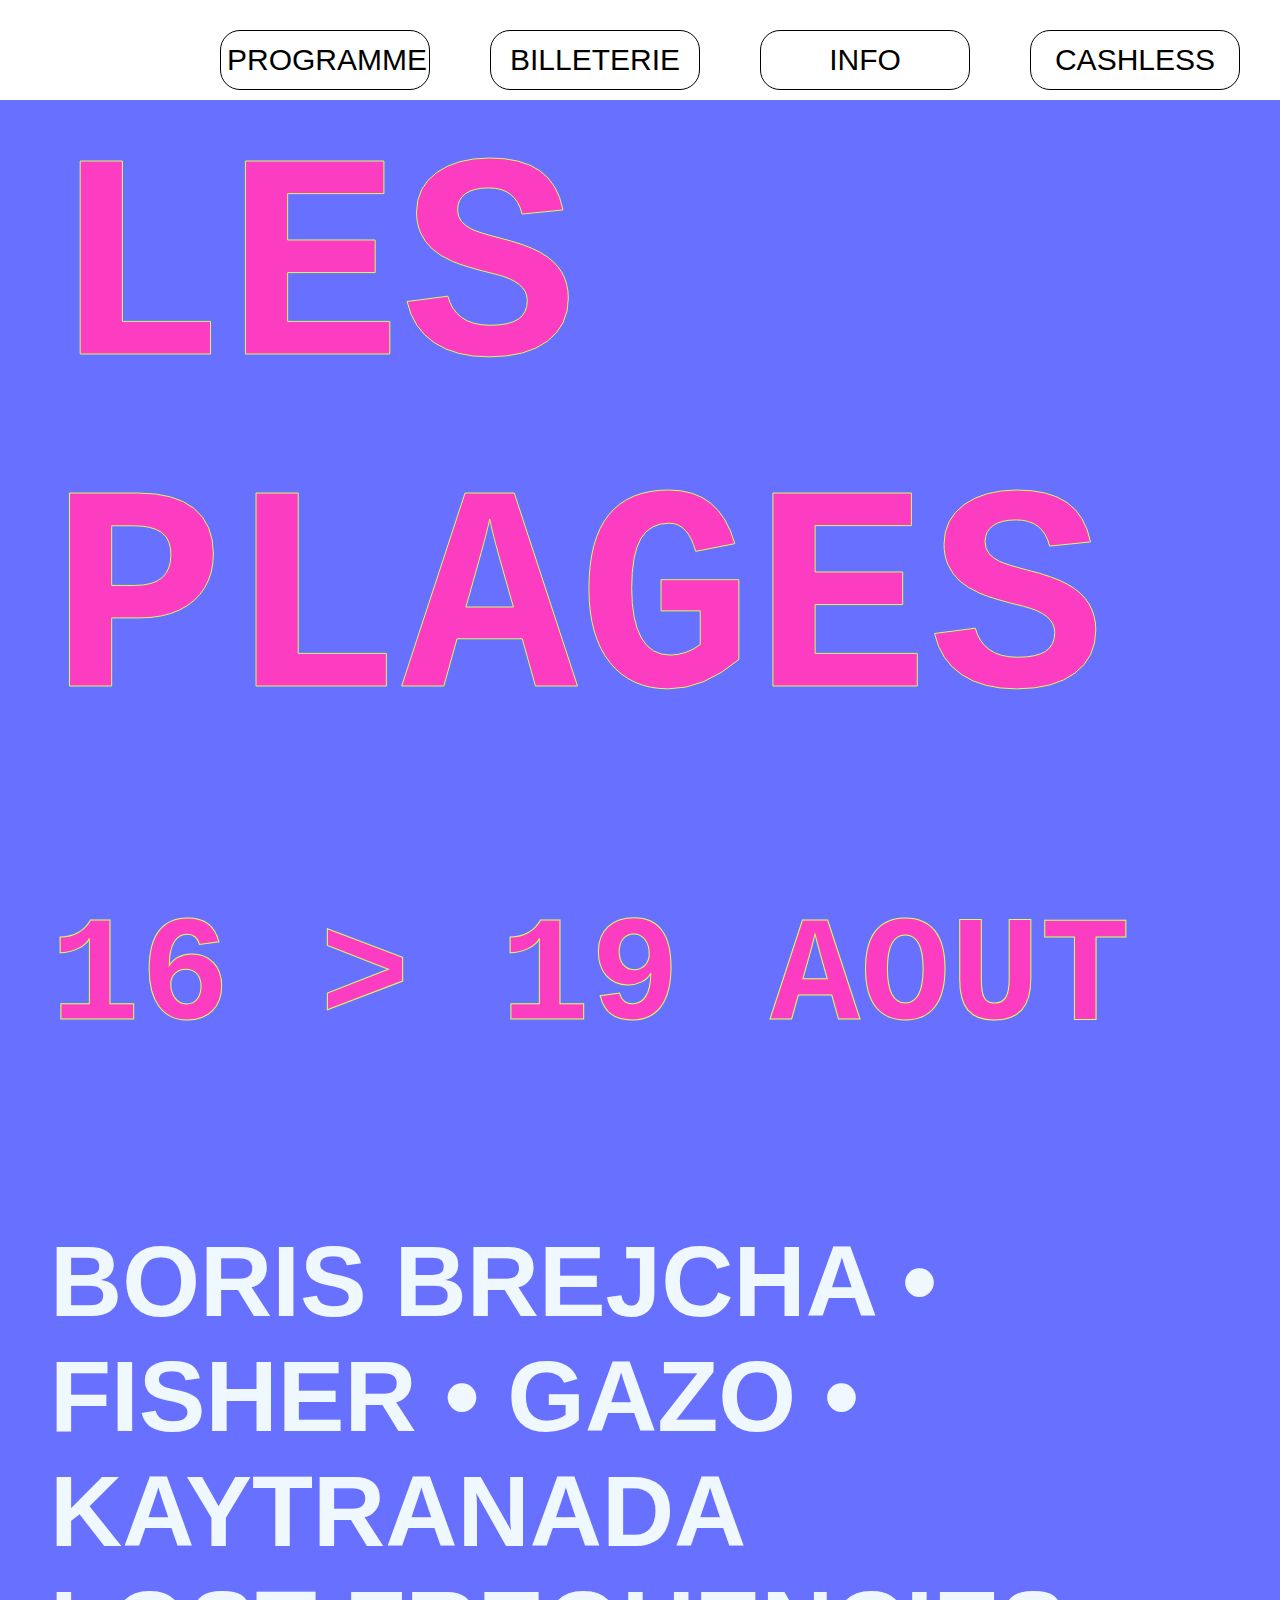
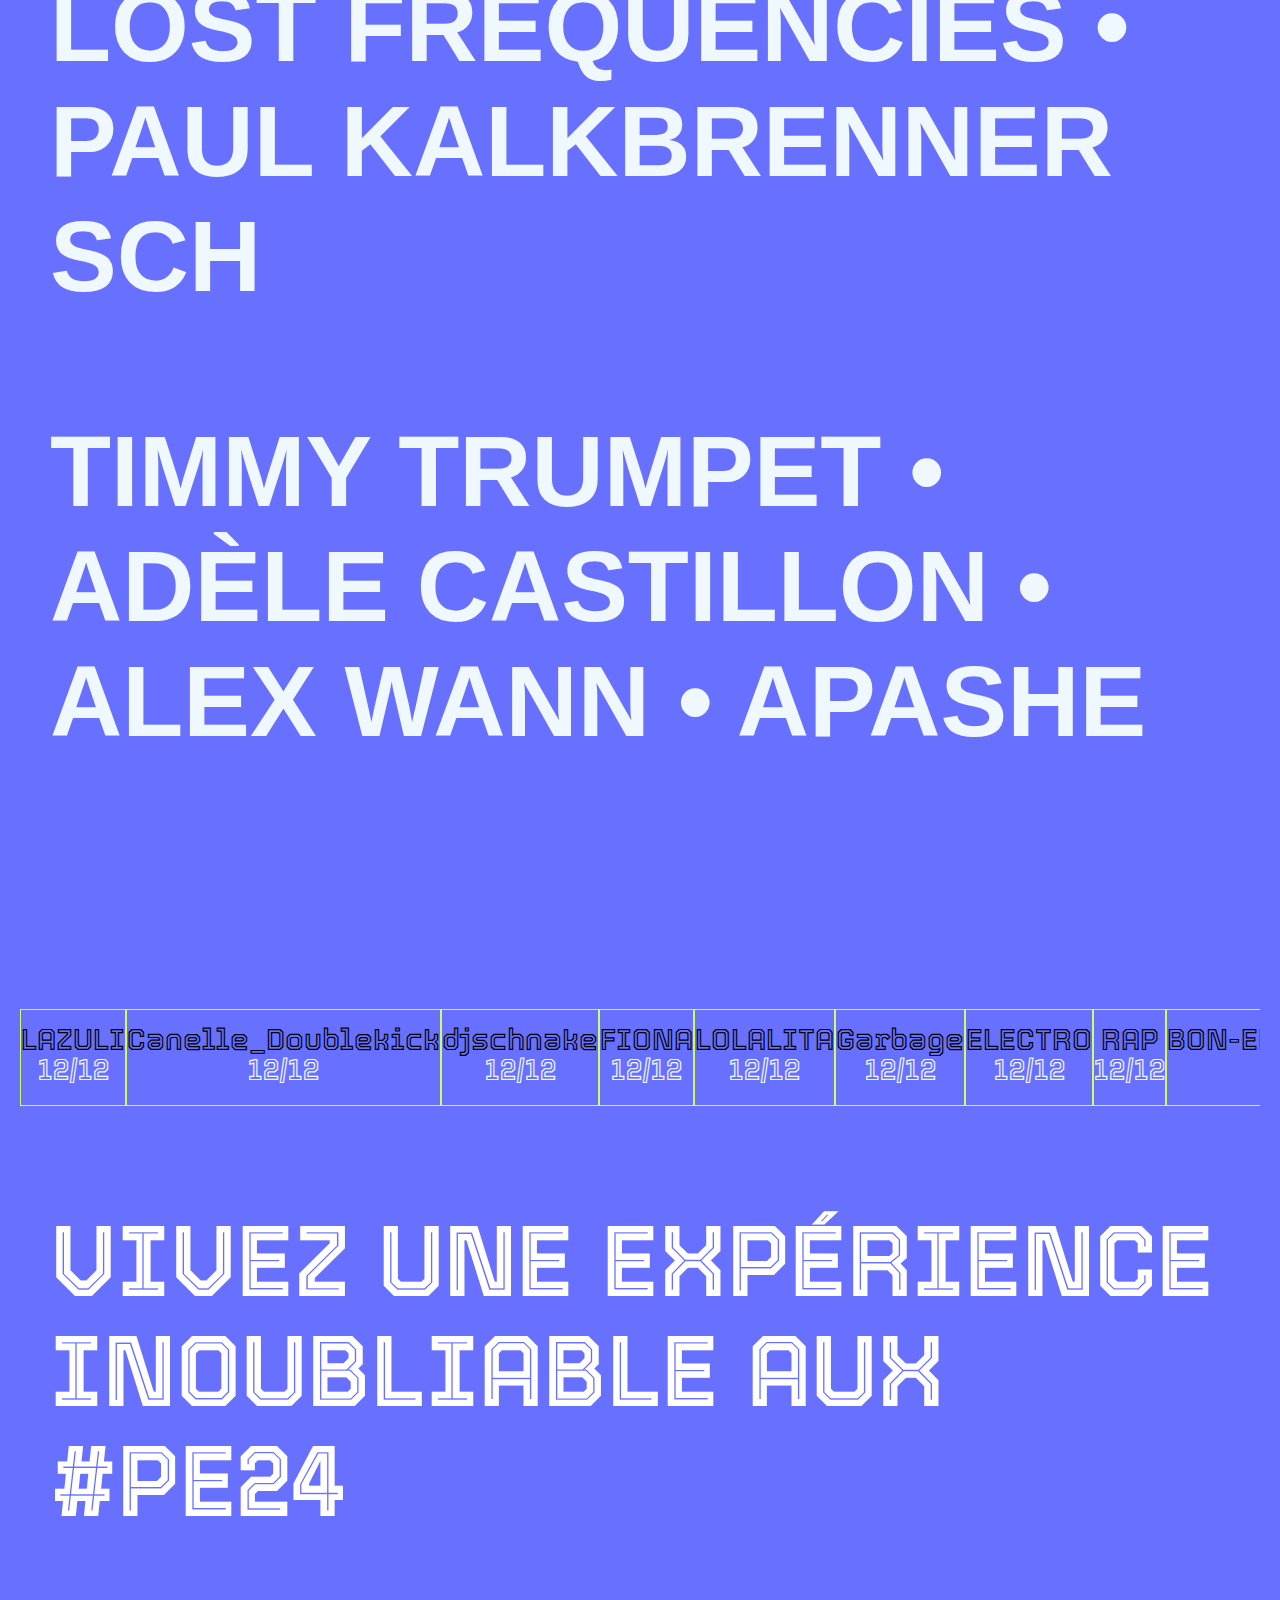
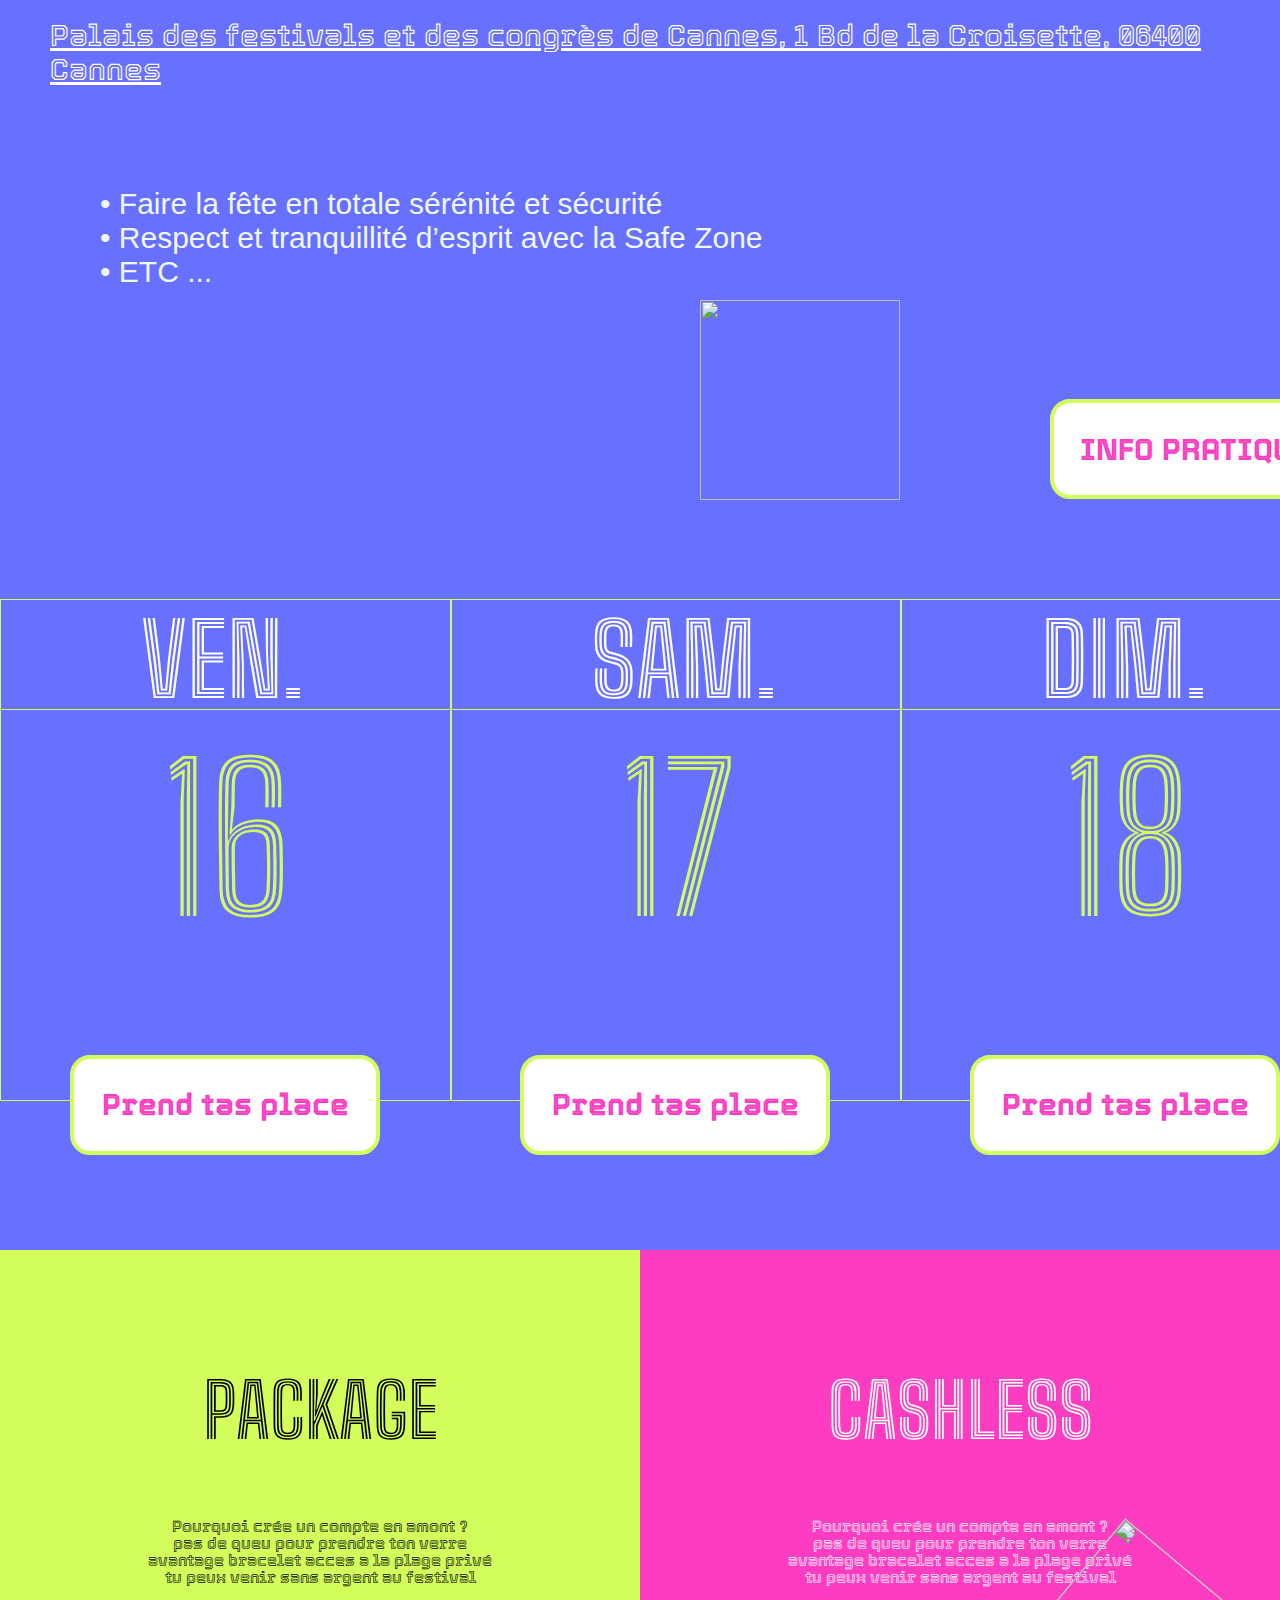
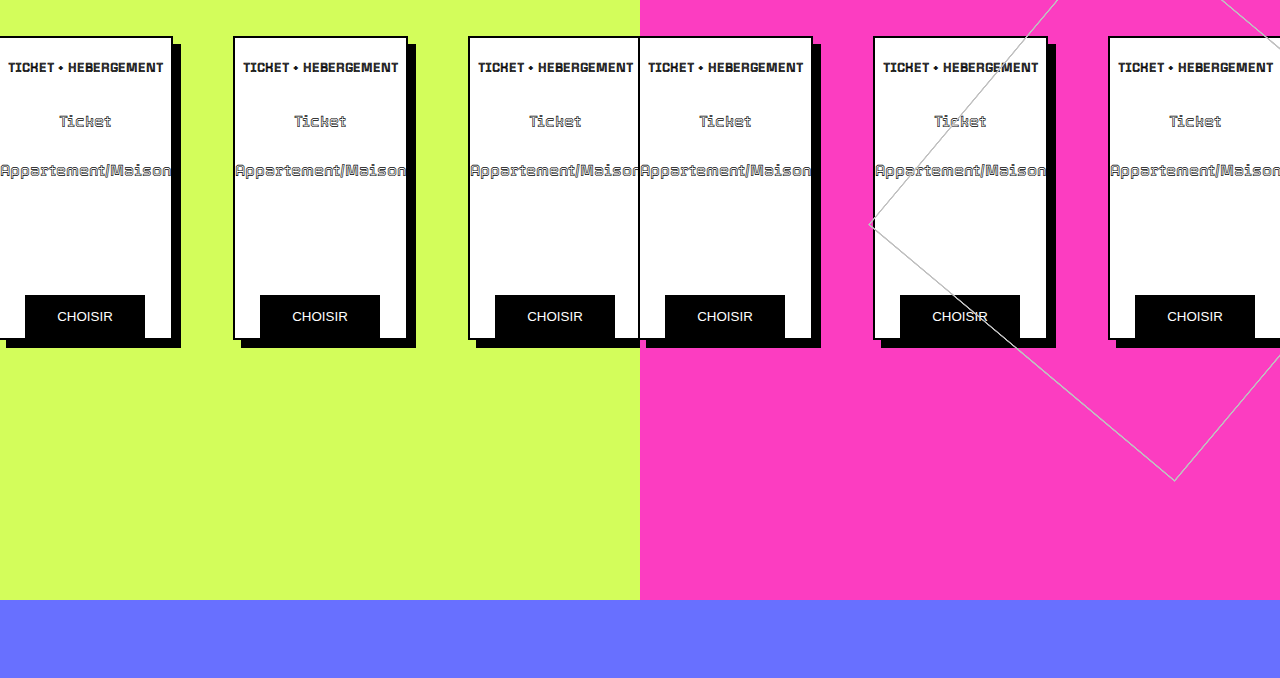
==== commit 05855436: "." ====
--- a/home.html
+++ b/home.html
@@ -24,8 +24,9 @@
 </head>
 
 <body>
+
     <header>
-        <button class="logo"><a href="#PROGRAMME"><img src="/img/titre.png" alt=""></button></a>
+        <button class="logo"><a href="#PROGRAMME"><img src="/lesplages/img/titre.png" alt=""></button></a>
         <button class="header"><a href="#PROGRAMME">PROGRAMME</button></a>
         <button class="header"><a href="#BILLETERIE">BILLETERIE</button></a>
         <button class="header"><a href="#INFO">INFO</button></a>
@@ -45,20 +46,21 @@
             ADÈLE CASTILLON • ALEX WANN • APASHE </p>
     </div>
     <div class="grid">
-        <img src="/img/image 1.png" alt="" class="imggallerie">
-        <img src="/img/image 10.png" alt="" class="imggallerie">
-        <img src="/img/image 2.png" alt="" class="imggallerie">
-        <img src="/img/image 3.png" alt="" class="imggallerie">
-        <img src="/img/image 4.png" alt="" class="imggallerie">
-        <img src="/img/image 5.png" alt="" class="imggallerie">
-    </div>
-    <div id="PROGRAMME" class="wrapper" onmousedown="startScroll(event)" onmouseup="stopScroll()" onmouseleave="stopScroll()">
+        <img src="/lesplages/img/image 1.png" alt="" class="imggallerie">
+        <img src="/lesplages/img/image 10.png" alt="" class="imggallerie">
+        <img src="/lesplages/img/image 2.png" alt="" class="imggallerie">
+        <img src="/lesplages/img/image 3.png" alt="" class="imggallerie">
+        <img src="/lesplages/img/image 4.png" alt="" class="imggallerie">
+        <img src="/lesplages/img/image 5.png" alt="" class="imggallerie">
+    </div>
+    <div id="PROGRAMME" class="wrapper" onmousedown="startScroll(event)" onmouseup="stopScroll()"
+        onmouseleave="stopScroll()">
         <div class="artiste">
             <p class="artistename">LAZULI
             </p>
             <p class="artistedate">12/12
             </p>
-            <img src="/img/ANGIE-_-LAZULI-1.jpg" alt="" class="imgartiste">
+            <img src="/lesplages/img/ANGIE-_-LAZULI-1.jpg" alt="" class="imgartiste">
         </div>
 
         <div class="artiste">
@@ -66,92 +68,120 @@
             </p>
             <p class="artistedate">12/12
             </p>
-            <img src="/img/Canelle_Doublekick_credit_-Jonathan-Icher-scaled (1).jpg" alt="" class="imgartiste">
+            <img src="/lesplages/img/Canelle_Doublekick_credit_-Jonathan-Icher-scaled (1).jpg" alt=""
+                class="imgartiste">
         </div>
         <div class="artiste">
             <p class="artistename">djschnake
             </p>
             <p class="artistedate">12/12
             </p>
-            <img src="/img/djschnake_magnetiic (1).jpg" alt="" class="imgartiste">
+            <img src="/lesplages/img/djschnake_magnetiic (1).jpg" alt="" class="imgartiste">
         </div>
         <div class="artiste">
             <p class="artistename">FIONA
             </p>
             <p class="artistedate">12/12
             </p>
-            <img src="/img/FIONA-1.jpg" alt="" class="imgartiste">
+            <img src="/lesplages/img/FIONA-1.jpg" alt="" class="imgartiste">
         </div>
         <div class="artiste">
             <p class="artistename">LOLALITA
             </p>
             <p class="artistedate">12/12
             </p>
-            <img src="/img/LOLALITA_Presspic_Square_ManonZwartjesJPG.jpg" alt="" class="imgartiste">
+            <img src="/lesplages/img/LOLALITA_Presspic_Square_ManonZwartjesJPG.jpg" alt="" class="imgartiste">
         </div>
         <div class="artiste">
             <p class="artistename">Garbage
             </p>
             <p class="artistedate">12/12
             </p>
-            <img src="/img/Untitled-design-16.jpg" alt="" class="imgartiste">
+            <img src="/lesplages/img/Untitled-design-16.jpg" alt="" class="imgartiste">
         </div>
         <div class="artiste">
             <p class="artistename">ELECTRO
             </p>
             <p class="artistedate">12/12
             </p>
-            <img src="/img/Untitled-design-17.jpg" alt="" class="imgartiste">
+            <img src="/lesplages/img/Untitled-design-17.jpg" alt="" class="imgartiste">
         </div>
         <div class="artiste">
             <p class="artistename">RAP
             </p>
             <p class="artistedate">12/12
             </p>
-            <img src="/img/Untitled-design-19.jpg" alt="" class="imgartiste">
+            <img src="/lesplages/img/Untitled-design-19.jpg" alt="" class="imgartiste">
         </div>
         <div class="artiste">
             <p class="artistename">BON-ENTENDEUR-1
             </p>
             <p class="artistedate">12/12
             </p>
-            <img src="/img/BON-ENTENDEUR-1 - Copie.jpg" alt="" class="imgartiste">
+            <img src="/lesplages/img/BON-ENTENDEUR-1 - Copie.jpg" alt="" class="imgartiste">
         </div>
         <div class="artiste">
             <p class="artistename">BORIS-BREJCHA
             </p>
             <p class="artistedate">12/12
             </p>
-            <img src="/img/BORIS-BREJCHA - Copie.jpg" alt="" class="imgartiste">
+            <img src="/lesplages/img/BORIS-BREJCHA - Copie.jpg" alt="" class="imgartiste">
         </div>
         <div class="artiste">
             <p class="artistename">feder
             </p>
             <p class="artistedate">12/12
             </p>
-            <img src="/img/feder.jpg" alt="" class="imgartiste">
+            <img src="/lesplages/img/feder.jpg" alt="" class="imgartiste">
         </div>
         <div class="artiste">
             <p class="artistename">LOST-FREQUENCIES
             </p>
             <p class="artistedate">12/12
             </p>
-            <img src="/img/LOST-FREQUENCIES-1.jpg" alt="" class="imgartiste">
+            <img src="/lesplages/img/LOST-FREQUENCIES-1.jpg" alt="" class="imgartiste">
         </div>
         <div class="artiste">
             <p class="artistename">PAUL-KALKBRENNER
             </p>
             <p class="artistedate">12/12
             </p>
-            <img src="/img/PAUL-KALKBRENNER.jpg" alt="" class="imgartiste">
+            <img src="/lesplages/img/PAUL-KALKBRENNER.jpg" alt="" class="imgartiste">
         </div>
         <div class="artiste">
             <p class="artistename">SCH
             </p>
             <p class="artistedate">12/12
             </p>
-            <img src="/img/SCH.jpg" alt="" class="imgartiste">
-        </div>
+            <img src="/lesplages/img/SCH.jpg" alt="" class="imgartiste">
+        </div>
+    </div>
+    <div class="asset1">
+        <img src="/lesplages/img/blob-02 8.png" alt="">
+    </div>
+    <div class="asset2">
+        <img src="/lesplages/img/téléchargement (2).png" alt="">
+    </div>
+    <div class="asset3">
+        <img src="/lesplages/img/Group.png" alt="">
+    </div>
+    <div class="asset4">
+        <img src="/lesplages/img/Group.png" alt="">
+    </div>
+    <div class="asset5">
+        <img src="/lesplages/img/Group.png" alt="">
+    </div>
+    <div class="asset5">
+        <img src="/lesplages/img/Group.png" alt="">
+    </div>
+    <div class="asset5">
+        <img src="/lesplages/img/Group.png" alt="">
+    </div>
+    <div class="asset5">
+        <img src="/lesplages/img/Group.png" alt="">
+    </div>
+    <div class="asset5">
+        <img src="/lesplages/img/Group.png" alt="">
     </div>
     <div id="INFO" class="info">
         <h2 class="titreinfo">VIVEZ UNE EXPÉRIENCE INOUBLIABLE AUX #PE24
@@ -194,7 +224,7 @@
     </div>
     <div id="CASHLESS" class="cashpackage">
         <div class="package">
-            <img src="/img/image 13.png" alt="">
+            <img src="/lesplages/img/image 13.png" alt="">
             <h2>PACKAGE</h2>
             <p>Pourquoi crée un compte en amont ? <br>
                 pas de queu pour prendre ton verre <br>
@@ -225,7 +255,7 @@
             </div>
         </div>
         <div class="cashless">
-            <img src="/img/image 13.png" alt="">
+            <img src="/lesplages/img/image 13.png" alt="">
             <h2>CASHLESS</h2>
             <p>Pourquoi crée un compte en amont ? <br>
                 pas de queu pour prendre ton verre <br>
@@ -256,15 +286,13 @@
         </div>
     </div>
 
-   
-    
     <footer>
-        <img src="img/image 17.png" alt="">
+        <img id="videoplage" src="/lesplages/img/image 17.png" alt="">
         <div class="bandeau">
-            <img src="img/bandeau-partenaires-2024-03 2.png" alt="">
+            <img src="/lesplages/img/bandeau-partenaires-2024-03 2.png" alt="">
         </div>
         <div class="resaux">
-            <img src="img/image 16.png" alt="">
+            <img src="/lesplages/img/image 16.png" alt="">
 
         </div>
 
--- a/home.css
+++ b/home.css
@@ -52,7 +52,8 @@
     text-decoration: none;
     color: white;
 }
-.header:hover  {
+
+.header:hover {
     text-decoration: none;
     background-color: black;
 }
@@ -60,6 +61,47 @@
 .header a {
     text-decoration: none;
     color: black;
+}
+
+.asset1 img {
+    position: absolute;
+    top: 3900px;
+    left: 600px;
+    z-index: -1;
+}
+
+.asset2 img {
+    position: absolute;
+    top: 3250px;
+    left: 1600px;
+    width: 500px;
+    height: 300px;
+    z-index: -1;
+}
+
+.asset3 img {
+    position: absolute;
+    top: 3500px;
+    left: 700px;
+    width: 200px;
+    height: 200px;
+    z-index: -1;
+}
+.asset4 img {
+    position: absolute;
+    top: 4500px;
+    left: 700px;
+    width: 200px;
+    height: 200px;
+    z-index: -1;
+}
+.asset5 img {
+    position: absolute;
+    top: 4800px;
+    left: 950px;
+    width: 400px;
+    height: 400px;
+    rotate: 40deg;
 }
 
 .titre {
@@ -338,4 +380,8 @@
     flex-direction: column;
     align-items: center;
     width: 100%;
+}
+
+#videoplage {
+    margin-top: 20px;
 }